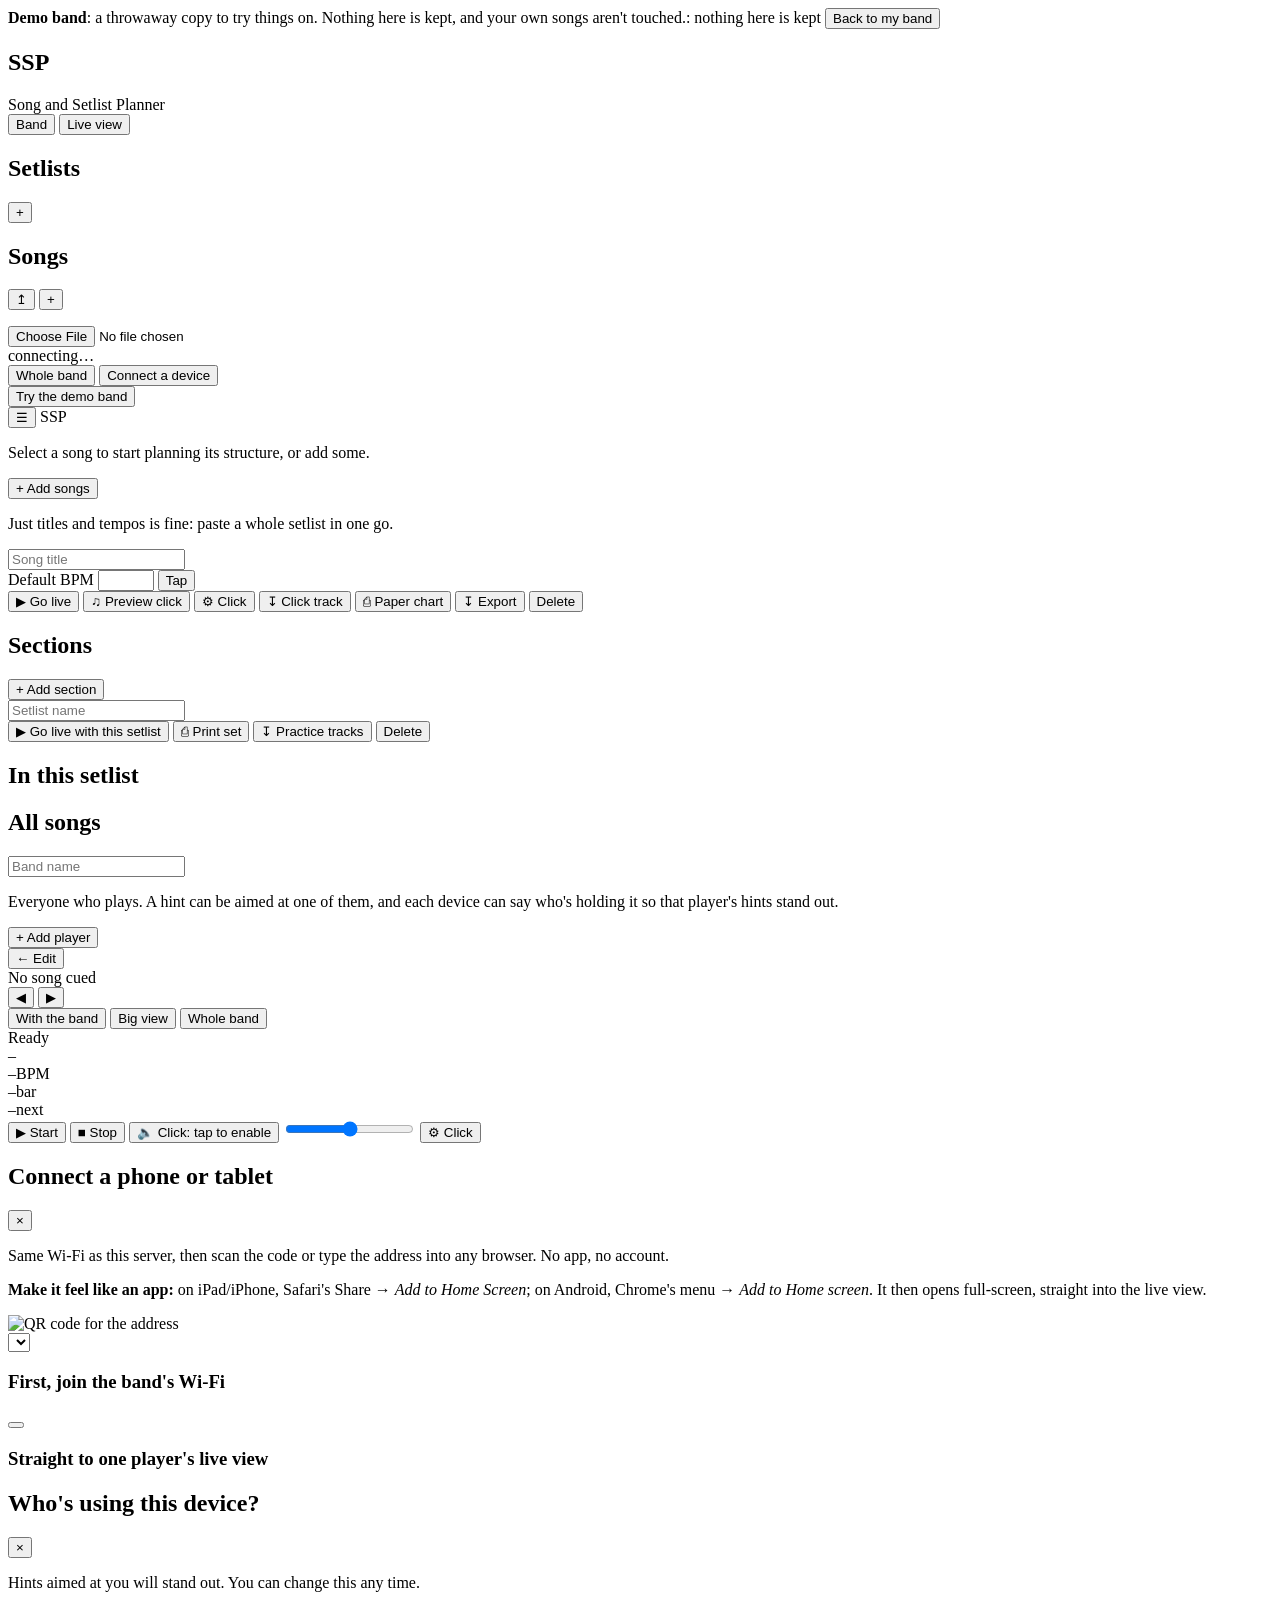
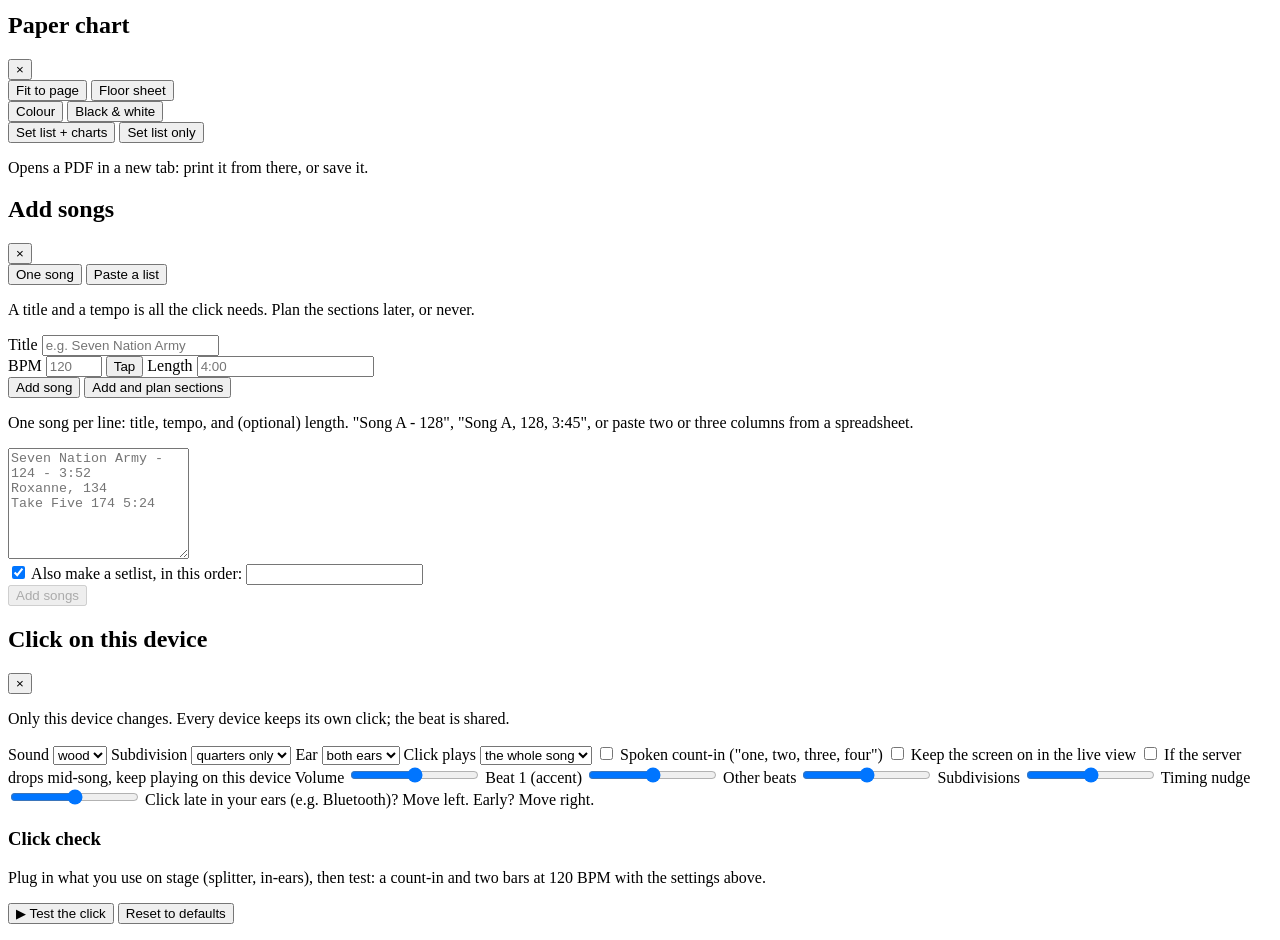
==== web/static/index.html @ 50152bec "0.13.0: paper charts as PDFs, after Song Notation Tool server/paper.py builds real PDFs with the sta" ====
<!DOCTYPE html>
<html lang="en">
<head>
  <meta charset="UTF-8" />
  <meta name="viewport" content="width=device-width, initial-scale=1, viewport-fit=cover" />
  <meta name="theme-color" content="#16181d" />
  <meta name="apple-mobile-web-app-capable" content="yes" />
  <meta name="apple-mobile-web-app-status-bar-style" content="black-translucent" />
  <title>SSP - Song and Setlist Planner</title>
  <meta name="apple-mobile-web-app-title" content="SSP" />
  <link rel="icon" href="/icon.svg" type="image/svg+xml" />
  <link rel="apple-touch-icon" href="/apple-touch-icon.png" />
  <link rel="manifest" href="/manifest.webmanifest" />
  <link rel="stylesheet" href="/style.css" />
</head>
<body>
  <div id="demo-banner" class="demo-banner hidden">
    <span><strong>Demo band</strong><span class="demo-long">: a throwaway copy to try things on. Nothing here is kept, and your own songs aren't touched.</span><span class="demo-short">: nothing here is kept</span></span>
    <button class="btn-small" id="demo-off-btn">Back to my band</button>
  </div>
  <div id="app" class="app">

    <aside class="sidebar" id="sidebar">
      <div class="sidebar-header">
        <h1>SSP</h1>
        <span class="tagline">Song and Setlist Planner</span>
      </div>

      <nav class="sidebar-nav">
        <button class="nav-btn" id="nav-band" title="Band members and roles">Band</button>
        <button class="nav-btn nav-live" id="nav-live" title="Open the live, on-stage view">Live view</button>
      </nav>

      <section class="sidebar-section">
        <div class="sidebar-section-head">
          <h2>Setlists</h2>
          <button class="btn-icon" id="new-setlist-btn" title="New setlist">+</button>
        </div>
        <ul id="setlist-list" class="item-list"></ul>
      </section>

      <section class="sidebar-section sidebar-songs">
        <div class="sidebar-section-head">
          <h2>Songs</h2>
          <span>
            <button class="btn-icon" id="import-song-btn" title="Import a song file (.ssp.json)">&#8613;</button>
            <button class="btn-icon" id="new-song-btn" title="New song">+</button>
          </span>
        </div>
        <ul id="song-list" class="item-list"></ul>
        <input type="file" id="import-file" accept=".json,application/json,.pdf,application/pdf" class="hidden" />
      </section>

      <footer class="sidebar-footer">
        <div class="footer-row">
          <span id="connection-status" class="status-dot status-bad" title="Not connected"></span>
          <span id="connection-label">connecting…</span>
          <span id="presence-label" class="presence-label"></span>
        </div>
        <div class="footer-row">
          <button class="chip" id="who-btn" title="Who's using this device?">Whole band</button>
          <button class="btn-small" id="connect-btn" title="Show the address and QR code for phones and tablets">Connect a device</button>
        </div>
        <div class="footer-row">
          <button class="btn-link" id="demo-on-btn" title="Switch every device to a throwaway demo band to try things out">Try the demo band</button>
          <span class="version-label" id="version-label"></span>
        </div>
      </footer>
    </aside>
    <div class="scrim" id="scrim"></div>

    <main class="main" id="main">
      <div class="mobile-bar">
        <button class="btn-icon menu-btn" id="menu-btn" title="Songs and setlists">&#9776;</button>
        <span class="mobile-title">SSP</span>
      </div>

      <div id="empty-state" class="empty-state">
        <p>Select a song to start planning its structure, or add some.</p>
        <button class="btn btn-go" id="empty-quick-btn">+ Add songs</button>
        <p class="modal-note">Just titles and tempos is fine: paste a whole setlist in one go.</p>
      </div>

      <div id="song-view" class="song-view hidden">
        <header class="song-header">
          <input id="song-title" class="song-title-input" type="text" placeholder="Song title" data-focus-key="song:title" />
          <div class="song-meta">
            <label>
              Default BPM
              <input id="song-bpm" type="number" min="20" max="400" data-focus-key="song:bpm" />
            </label>
            <button class="btn tap-btn" id="song-tap" title="Tap along to set the tempo">Tap</button>
          </div>
        </header>
        <div class="toolbar">
          <button class="btn btn-go" id="song-live-btn" title="Put this song on every live screen">&#9654; Go live</button>
          <button class="btn" id="song-preview-btn" title="Hear the song's click on this device">&#9835; Preview click</button>
          <span class="tool-group">
            <button class="btn" id="song-click-settings" title="This device's click: sound, subdivisions, spoken count-in, ear, test">&#9881; Click</button>
            <button class="btn" id="song-wav-btn" title="Download a practice click track (.wav) with this device's click settings">&#8615; Click track</button>
          </span>
          <button class="btn" id="song-print-btn" title="A PDF to print: whole band, or one player's part">&#9113; Paper chart</button>
          <button class="btn" id="song-export-btn" title="Download this song as one portable file, with its voice memos">&#8615; Export</button>
          <button id="delete-song-btn" class="btn-danger">Delete</button>
        </div>

        <div id="song-shape" class="song-shape" title="Whole-song overview"></div>
        <p id="song-summary" class="song-summary"></p>

        <div class="sections-head">
          <h2>Sections</h2>
          <button id="add-section-btn" class="btn">+ Add section</button>
        </div>

        <div id="sections-list" class="sections-list"></div>
      </div>

      <div id="setlist-view" class="setlist-view hidden">
        <header class="song-header">
          <input id="setlist-name" class="song-title-input" type="text" placeholder="Setlist name" data-focus-key="setlist:name" />
        </header>
        <div class="toolbar">
          <button class="btn btn-go" id="setlist-live-btn" title="Put this setlist on every live screen">&#9654; Go live with this setlist</button>
          <button class="btn" id="setlist-print-btn" title="A PDF to print: the running order, then every song's chart">&#9113; Print set</button>
          <button class="btn" id="setlist-zip-btn" title="One click track per song, in a .zip, with this device's click settings: practise anywhere, no server needed">&#8615; Practice tracks</button>
          <button id="delete-setlist-btn" class="btn-danger">Delete</button>
        </div>
        <p id="setlist-summary" class="song-summary"></p>
        <div class="setlist-builder">
          <div class="setlist-column">
            <h2>In this setlist</h2>
            <ol id="setlist-songs" class="setlist-songs"></ol>
          </div>
          <div class="setlist-column">
            <h2>All songs</h2>
            <ul id="setlist-available" class="setlist-available"></ul>
          </div>
        </div>
      </div>

      <div id="band-view" class="band-view hidden">
        <header class="song-header">
          <input id="band-name" class="song-title-input" type="text" placeholder="Band name" data-focus-key="band:name" />
        </header>
        <p class="song-summary">Everyone who plays. A hint can be aimed at one of them, and each device can say who's holding it so that player's hints stand out.</p>
        <ul id="player-list" class="player-list"></ul>
        <button class="btn" id="add-player-btn">+ Add player</button>
      </div>
    </main>

    <!-- Live / on-stage view -->
    <section id="live-view" class="live hidden">
      <header class="live-top">
        <button class="btn-small" id="live-exit" title="Back to editing">&larr; Edit</button>
        <div class="live-title">
          <span id="live-song-title">No song cued</span>
          <span id="live-song-meta" class="live-meta"></span>
        </div>
        <div class="live-setlist-nav" id="live-setlist-nav">
          <button class="btn-small" id="live-prev" title="Previous song">&#9664;</button>
          <span id="live-setlist-pos"></span>
          <button class="btn-small" id="live-next" title="Next song">&#9654;</button>
        </div>
        <span class="live-presence" id="live-presence"></span>
        <button class="chip" id="live-solo">With the band</button>
        <button class="chip" id="live-big" title="Drummer view: huge tempo, bar count and what's next">Big view</button>
        <button class="chip" id="live-who" title="Who's using this device?">Whole band</button>
      </header>

      <div class="live-solo-note hidden" id="live-solo-note"></div>
      <div class="live-shape" id="live-shape"></div>

      <div class="live-now" id="live-now">
        <div class="now-main">
          <div class="now-kicker" id="now-kicker">Ready</div>
          <div class="now-label" id="now-label">&ndash;</div>
          <div class="now-sub" id="now-sub"></div>
        </div>
        <div class="now-beats" id="now-beats">
          <span class="beat"></span><span class="beat"></span><span class="beat"></span><span class="beat"></span>
        </div>
        <div class="now-next" id="now-next"></div>
        <div class="now-stats" id="now-stats">
          <div class="stat"><span class="stat-v" id="st-bpm">&ndash;</span><span class="stat-k">BPM</span></div>
          <div class="stat"><span class="stat-v" id="st-bar">&ndash;</span><span class="stat-k" id="st-bar-k">bar</span></div>
          <div class="stat stat-next"><span class="stat-v" id="st-next">&ndash;</span><span class="stat-k" id="st-next-k">next</span></div>
        </div>
      </div>

      <div class="live-hints" id="live-hints"></div>
      <div class="live-chart" id="live-chart"></div>

      <footer class="live-controls">
        <button class="big-go" id="live-start">&#9654; Start</button>
        <button class="big-stop hidden" id="live-stop">&#9632; Stop</button>
        <span class="live-driver" id="live-driver"></span>
        <span class="click-controls">
          <button class="chip" id="click-toggle" title="Metronome click on this device">&#128264; Click: tap to enable</button>
          <input type="range" id="live-volume" min="0" max="1" step="0.05" title="Click volume" />
          <button class="chip" id="live-click-settings" title="Click sound, subdivisions, spoken count-in, left/right ear, test">&#9881; Click</button>
        </span>
      </footer>
    </section>
  </div>

  <!-- Connect a device -->
  <div class="modal hidden" id="connect-modal">
    <div class="modal-card">
      <div class="modal-head">
        <h2>Connect a phone or tablet</h2>
        <button class="btn-icon" data-close>&times;</button>
      </div>
      <p class="modal-note">Same Wi-Fi as this server, then scan the code or type the address into any browser. No app, no account.</p>
      <p class="modal-note"><strong>Make it feel like an app:</strong> on iPad/iPhone, Safari's Share &rarr; <em>Add to Home Screen</em>; on Android, Chrome's menu &rarr; <em>Add to Home screen</em>. It then opens full-screen, straight into the live view.</p>
      <div class="connect-body">
        <img id="connect-qr" class="qr" alt="QR code for the address" />
        <div>
          <select id="connect-address"></select>
          <p class="connect-url" id="connect-url"></p>
          <div id="connect-wifi" class="hidden">
            <h3>First, join the band's Wi-Fi</h3>
            <button class="chip" id="connect-wifi-btn"></button>
          </div>
          <h3>Straight to one player's live view</h3>
          <div id="connect-players" class="connect-players"></div>
        </div>
      </div>
    </div>
  </div>

  <!-- Who's on this device -->
  <div class="modal hidden" id="who-modal">
    <div class="modal-card">
      <div class="modal-head">
        <h2>Who's using this device?</h2>
        <button class="btn-icon" data-close>&times;</button>
      </div>
      <p class="modal-note">Hints aimed at you will stand out. You can change this any time.</p>
      <div id="who-options" class="who-options"></div>
    </div>
  </div>

  <!-- Print / export choice -->
  <div class="modal hidden" id="print-modal">
    <div class="modal-card">
      <div class="modal-head">
        <h2 id="print-title">Paper chart</h2>
        <button class="btn-icon" data-close>&times;</button>
      </div>
      <div class="print-settings">
        <div class="seg" data-opt="size" role="group" aria-label="Size">
          <button type="button" data-v="fit" title="Type grows until the page is full">Fit to page</button>
          <button type="button" data-v="floor" title="The biggest type that fits on one sheet, to read from the floor">Floor sheet</button>
        </div>
        <div class="seg" data-opt="ink" role="group" aria-label="Colour">
          <button type="button" data-v="color">Colour</button>
          <button type="button" data-v="bw" title="Grey section bands: less toner, photocopies well">Black &amp; white</button>
        </div>
        <div class="seg" data-opt="parts" id="print-parts" role="group" aria-label="What to print">
          <button type="button" data-v="all">Set list + charts</button>
          <button type="button" data-v="list" title="Just the running order, in big type">Set list only</button>
        </div>
      </div>
      <p class="modal-note" id="print-note">Opens a PDF in a new tab: print it from there, or save it.</p>
      <div id="print-options" class="who-options"></div>
    </div>
  </div>

  <!-- Quick add: a song in seconds, or a whole pasted list -->
  <div class="modal hidden" id="quick-modal">
    <div class="modal-card quick-card">
      <div class="modal-head">
        <h2>Add songs</h2>
        <button class="btn-icon" data-close>&times;</button>
      </div>
      <div class="tabs">
        <button class="tab active" data-tab="quick-one">One song</button>
        <button class="tab" data-tab="quick-list">Paste a list</button>
      </div>
      <form id="quick-one" class="quick-pane">
        <p class="modal-note">A title and a tempo is all the click needs. Plan the sections later, or never.</p>
        <label>Title <input id="q-title" type="text" maxlength="120" placeholder="e.g. Seven Nation Army" autocomplete="off" /></label>
        <div class="quick-row">
          <label>BPM <input id="q-bpm" type="number" min="20" max="400" placeholder="120" /></label>
          <button type="button" class="btn tap-btn" id="q-tap" title="Tap along to the song">Tap</button>
          <label>Length <input id="q-length" type="text" placeholder="4:00" inputmode="numeric" pattern="\d{1,2}:[0-5]\d" title="minutes:seconds (optional, 4:00 if empty)" /></label>
        </div>
        <div class="ck-actions">
          <button class="btn btn-go" type="submit" id="q-add">Add song</button>
          <button class="btn" type="button" id="q-add-plan">Add and plan sections</button>
        </div>
        <p class="modal-note" id="q-added"></p>
      </form>
      <div id="quick-list" class="quick-pane hidden">
        <p class="modal-note">One song per line: title, tempo, and (optional) length. "Song A - 128", "Song A, 128, 3:45", or paste two or three columns from a spreadsheet.</p>
        <textarea id="q-paste" rows="7" placeholder="Seven Nation Army - 124 - 3:52&#10;Roxanne, 134&#10;Take Five 174 5:24"></textarea>
        <table class="quick-preview" id="q-preview"></table>
        <label class="ck-check"><input type="checkbox" id="q-make-setlist" checked /> Also make a setlist, in this order:
          <input id="q-setlist-name" type="text" maxlength="120" /></label>
        <div class="ck-actions">
          <button class="btn btn-go" id="q-list-add" disabled>Add songs</button>
        </div>
      </div>
    </div>
  </div>

  <!-- Click settings + click check (per device) -->
  <div class="modal hidden" id="click-modal">
    <div class="modal-card click-card">
      <div class="modal-head">
        <h2>Click on this device</h2>
        <button class="btn-icon" data-close>&times;</button>
      </div>
      <p class="modal-note">Only this device changes. Every device keeps its own click; the beat is shared.</p>
      <div class="click-grid">
        <label>Sound
          <select id="ck-sound"><option value="wood">wood</option><option value="beep">beep</option><option value="tick">tick</option></select>
        </label>
        <label>Subdivision
          <select id="ck-subdivision">
            <option value="none">quarters only</option>
            <option value="8">8ths</option>
            <option value="16">16ths</option>
            <option value="triplet">triplets</option>
          </select>
        </label>
        <label>Ear
          <select id="ck-channel">
            <option value="both">both ears</option>
            <option value="left">left only</option>
            <option value="right">right only</option>
          </select>
        </label>
        <label>Click plays
          <select id="ck-mode">
            <option value="always">the whole song</option>
            <option value="countin">count-ins only</option>
          </select>
        </label>
        <label class="ck-wide ck-check"><input type="checkbox" id="ck-voice" /> Spoken count-in ("one, two, three, four")</label>
        <label class="ck-wide ck-check"><input type="checkbox" id="ck-awake" /> Keep the screen on in the live view</label>
        <label class="ck-wide ck-check"><input type="checkbox" id="ck-keep" /> If the server drops mid-song, keep playing on this device</label>
        <label>Volume <input type="range" id="ck-volume" min="0" max="1" step="0.05" /></label>
        <label>Beat 1 (accent) <input type="range" id="ck-accent" min="0" max="1" step="0.05" /></label>
        <label>Other beats <input type="range" id="ck-beat" min="0" max="1" step="0.05" /></label>
        <label>Subdivisions <input type="range" id="ck-sub" min="0" max="1" step="0.05" /></label>
        <label class="ck-wide">Timing nudge <span id="ck-latency-val" class="ck-val"></span>
          <input type="range" id="ck-latency" min="-150" max="150" step="5" />
          <span class="ck-hint">Click late in your ears (e.g. Bluetooth)? Move left. Early? Move right.</span>
        </label>
      </div>
      <div class="click-check">
        <h3>Click check</h3>
        <p class="modal-note">Plug in what you use on stage (splitter, in-ears), then test: a count-in and two bars at <span id="ck-test-bpm">120</span> BPM with the settings above.</p>
        <div class="ck-actions">
          <button class="btn btn-go" id="ck-test">&#9654; Test the click</button>
          <button class="btn" id="ck-reset">Reset to defaults</button>
        </div>
        <dl class="ck-diag" id="ck-diag"></dl>
      </div>
    </div>
  </div>

  <div id="toasts" class="toasts"></div>

  <template id="section-card-template">
    <div class="section-card" data-section-id="">
      <div class="section-card-head">
        <span class="section-start"></span>
        <input class="section-label" type="text" placeholder="Section label" />
        <div class="section-card-controls">
          <button class="btn-icon preview-section" title="Hear this section's count-in and first bars">&#9835;</button>
          <button class="btn-icon move-up" title="Move up">&uarr;</button>
          <button class="btn-icon move-down" title="Move down">&darr;</button>
          <button class="btn-icon duplicate-section" title="Duplicate section">&#10697;</button>
          <button class="btn-icon danger remove-section" title="Remove section">&times;</button>
        </div>
      </div>
      <div class="section-card-fields">
        <label>Bars <input class="section-bars" type="number" min="1" max="999" /></label>
        <label>BPM override <input class="section-bpm" type="number" min="20" max="400" placeholder="(song default)" /></label>
        <label>Count-in bars <input class="count-in-bars" type="number" min="0" max="8" /></label>
        <label>Count-in style
          <select class="count-in-style">
            <option value="none">none</option>
            <option value="sticks">sticks</option>
            <option value="click">click</option>
            <option value="verbal">verbal</option>
          </select>
        </label>
      </div>
      <div class="section-bar-grid"></div>
      <div class="section-hints">
        <div class="section-hints-head">
          <h3>Hints</h3>
          <button class="btn-small add-hint" title="Add a note for the whole band or for one player">+ Add hint</button>
        </div>
        <ul class="hint-list"></ul>
      </div>
    </div>
  </template>

  <template id="hint-row-template">
    <li class="hint-row">
      <input class="hint-text" type="text" placeholder="e.g. Watch Ruby for the stop" />
      <select class="hint-visibility">
        <option value="all">For the whole band</option>
      </select>
      <button class="btn-icon hint-play hidden" title="Play the voice memo">&#9654;</button>
      <button class="btn-icon hint-record" title="Record or attach a short voice memo">&#127908;</button>
      <button class="btn-icon danger remove-hint" title="Remove hint">&times;</button>
      <input type="file" class="hint-file hidden" accept="audio/*" capture />
    </li>
  </template>

  <script src="/timing.js"></script>
  <script src="/quick.js"></script>
  <script src="/audio.js"></script>
  <script src="/sync.js"></script>
  <script src="/app.js"></script>
  <script src="/live.js"></script>
</body>
</html>
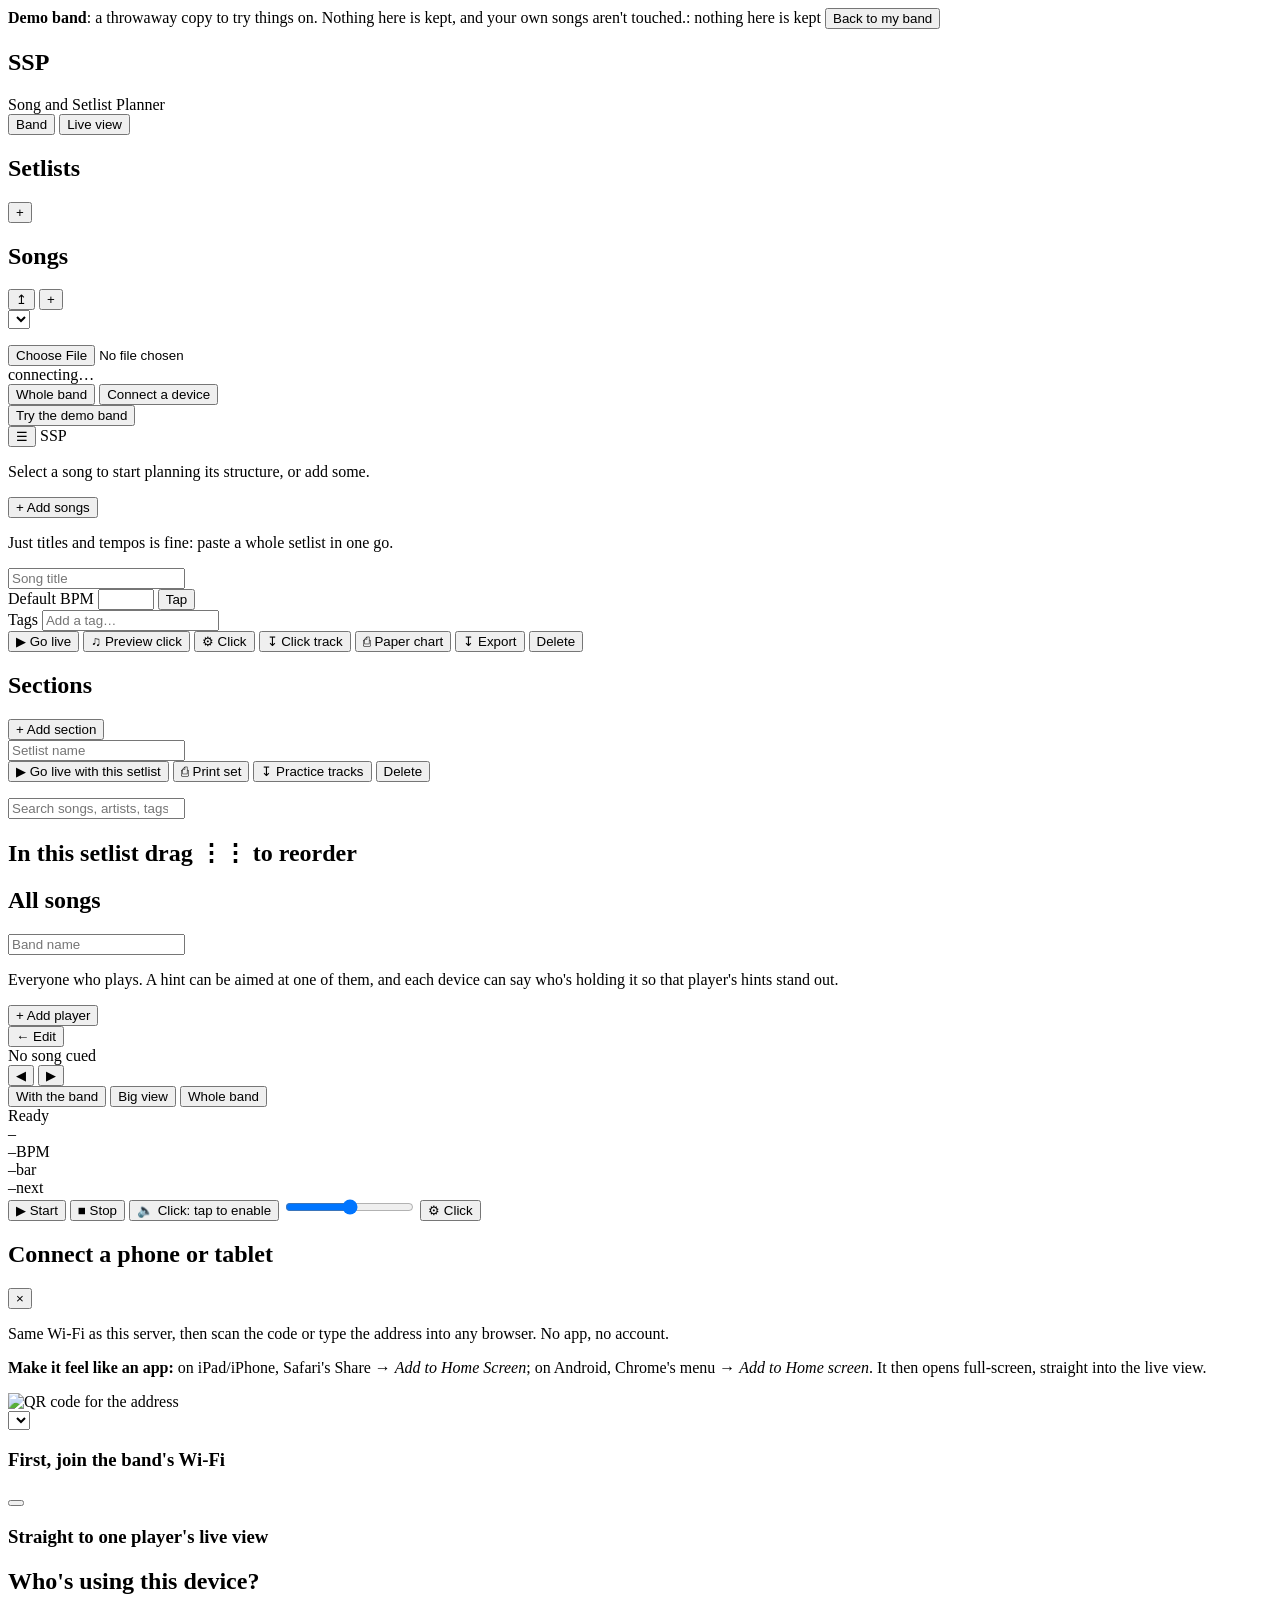
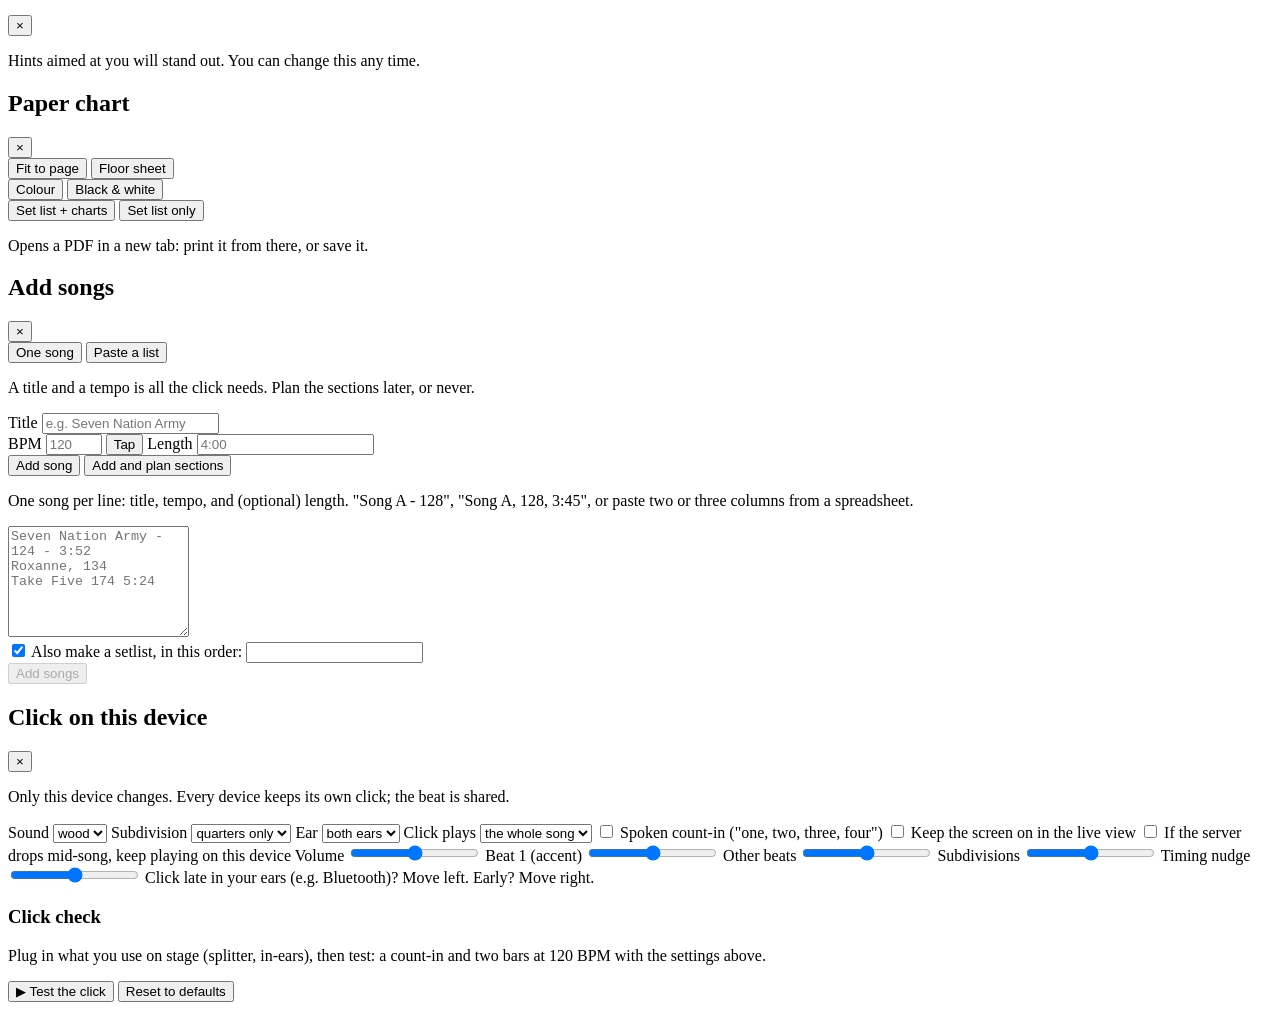
==== commit 125f378b: "0.15.0: drag setlists into order, a song list that follows them, tags - Setlist page: drag songs by " ====
--- a/web/static/index.html
+++ b/web/static/index.html
@@ -47,6 +47,10 @@
             <button class="btn-icon" id="new-song-btn" title="New song">+</button>
           </span>
         </div>
+        <div class="song-list-tools">
+          <select id="song-order" title="Order of the song list: A to Z, or the running order of a setlist"></select>
+          <div id="tag-filter" class="tag-filter" title="Show only songs with these tags"></div>
+        </div>
         <ul id="song-list" class="item-list"></ul>
         <input type="file" id="import-file" accept=".json,application/json,.pdf,application/pdf" class="hidden" />
       </section>
@@ -90,6 +94,12 @@
               <input id="song-bpm" type="number" min="20" max="400" data-focus-key="song:bpm" />
             </label>
             <button class="btn tap-btn" id="song-tap" title="Tap along to set the tempo">Tap</button>
+          </div>
+          <div class="song-tags" id="song-tags">
+            <span class="song-tags-label">Tags</span>
+            <span id="song-tag-chips" class="tag-chips"></span>
+            <input id="song-tag-input" type="text" list="tag-suggestions" maxlength="30" placeholder="Add a tag…" data-focus-key="song:tag" title="Own song, a cover's artist, acoustic, encore… Enter to add" />
+            <datalist id="tag-suggestions"></datalist>
           </div>
         </header>
         <div class="toolbar">
@@ -126,9 +136,13 @@
           <button id="delete-setlist-btn" class="btn-danger">Delete</button>
         </div>
         <p id="setlist-summary" class="song-summary"></p>
+        <div class="setlist-search-row">
+          <input id="setlist-search" type="search" placeholder="Search songs, artists, tags…" data-focus-key="setlist:search" />
+          <div id="setlist-tag-filter" class="tag-filter"></div>
+        </div>
         <div class="setlist-builder">
           <div class="setlist-column">
-            <h2>In this setlist</h2>
+            <h2>In this setlist <span class="dim-note" id="setlist-drag-note">drag &#8942;&#8942; to reorder</span></h2>
             <ol id="setlist-songs" class="setlist-songs"></ol>
           </div>
           <div class="setlist-column">
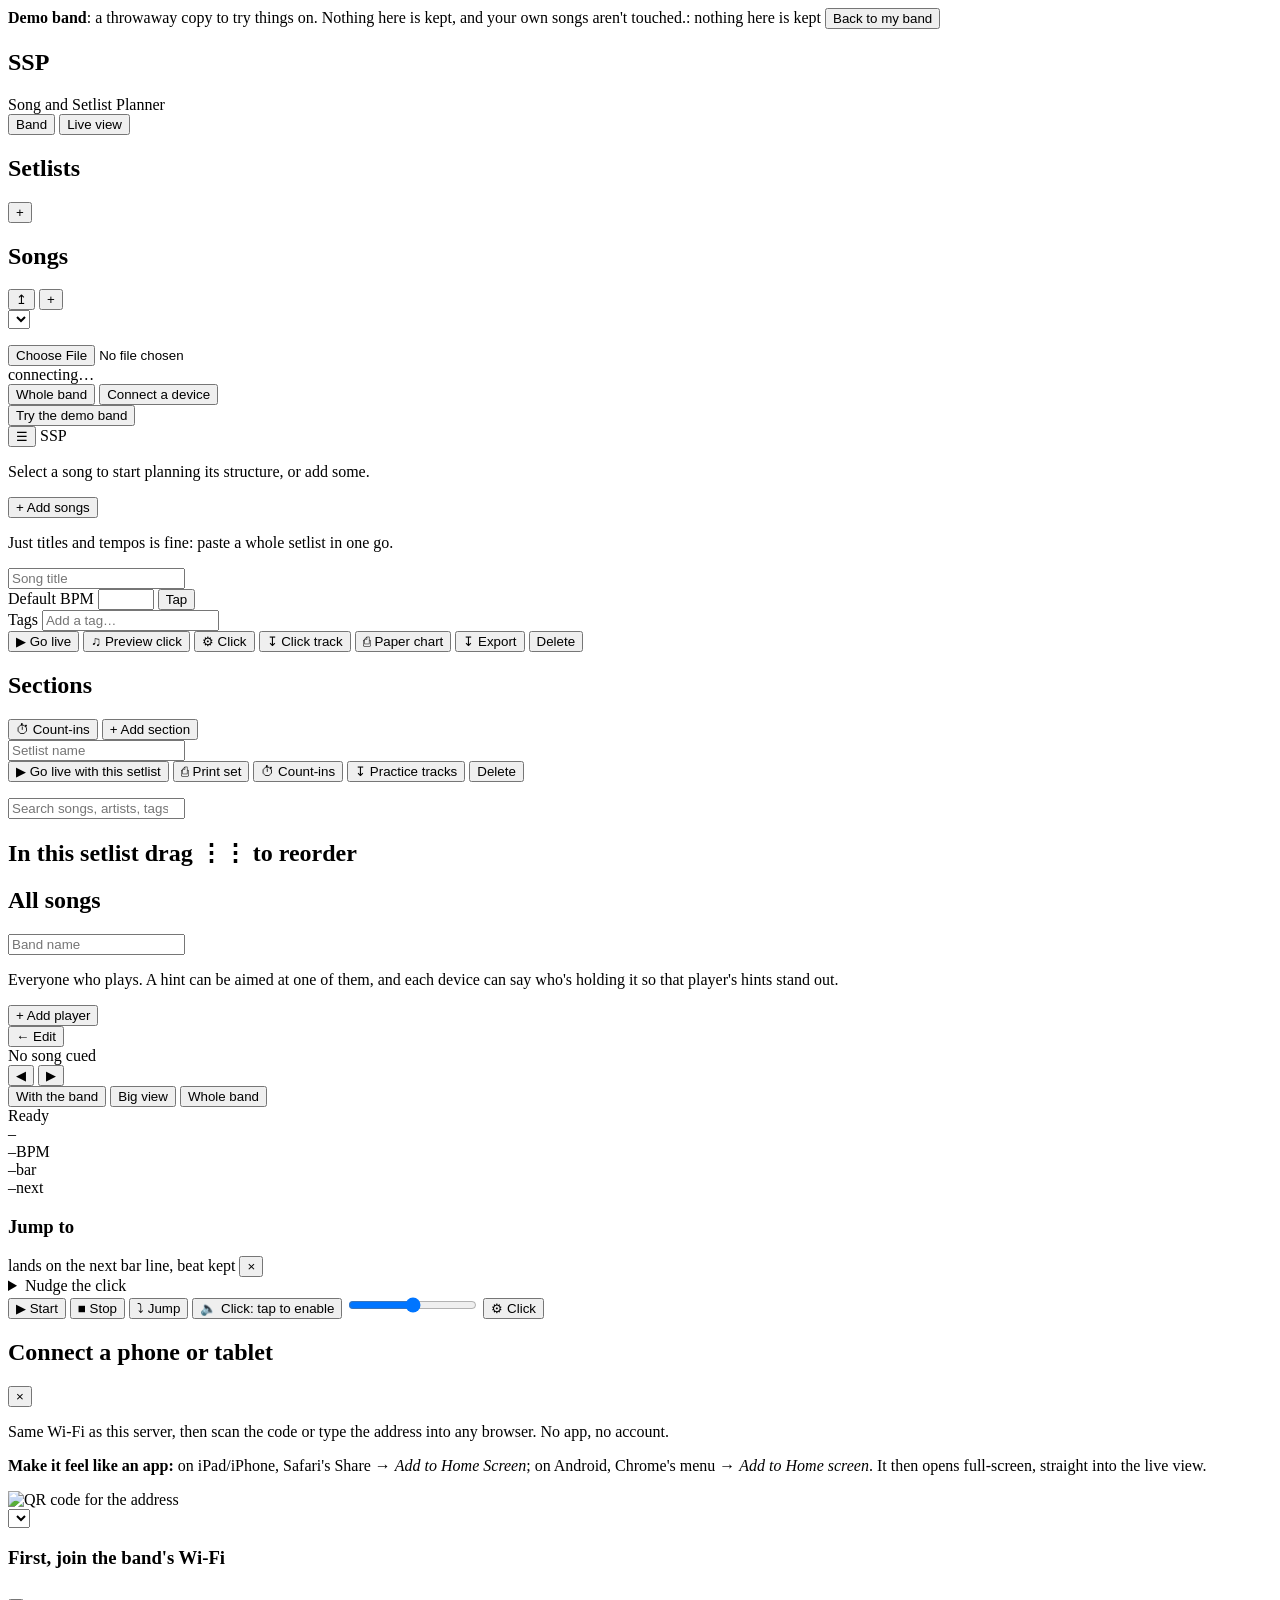
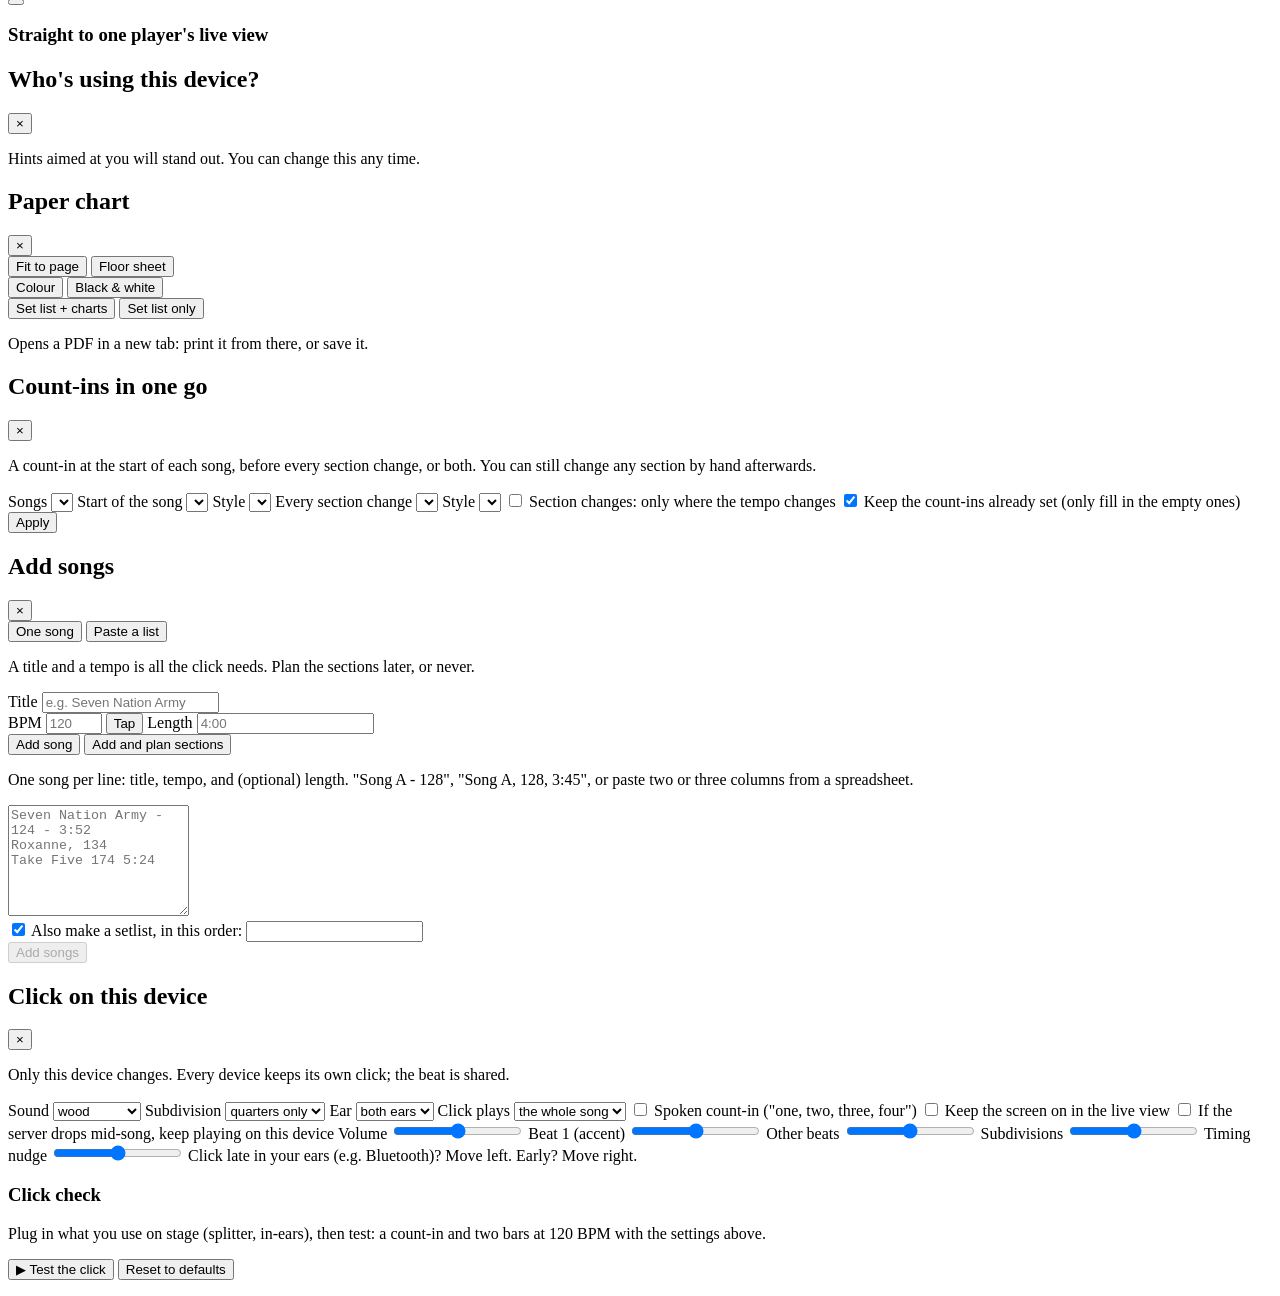
==== commit 37934f83: "0.16.0: count-ins in one go, jump to a section mid-song, more click sounds - Count-ins for the start" ====
--- a/web/static/index.html
+++ b/web/static/index.html
@@ -119,7 +119,10 @@
 
         <div class="sections-head">
           <h2>Sections</h2>
-          <button id="add-section-btn" class="btn">+ Add section</button>
+          <span class="tool-group">
+            <button id="song-countins-btn" class="btn" title="Count-ins at the start and/or at every section change, in one go (this song, a setlist, or every song)">&#9201; Count-ins</button>
+            <button id="add-section-btn" class="btn">+ Add section</button>
+          </span>
         </div>
 
         <div id="sections-list" class="sections-list"></div>
@@ -132,6 +135,7 @@
         <div class="toolbar">
           <button class="btn btn-go" id="setlist-live-btn" title="Put this setlist on every live screen">&#9654; Go live with this setlist</button>
           <button class="btn" id="setlist-print-btn" title="A PDF to print: the running order, then every song's chart">&#9113; Print set</button>
+          <button class="btn" id="setlist-countins-btn" title="Count-ins at the start and/or at every section change, for every song in this setlist">&#9201; Count-ins</button>
           <button class="btn" id="setlist-zip-btn" title="One click track per song, in a .zip, with this device's click settings: practise anywhere, no server needed">&#8615; Practice tracks</button>
           <button id="delete-setlist-btn" class="btn-danger">Delete</button>
         </div>
@@ -204,9 +208,31 @@
       <div class="live-hints" id="live-hints"></div>
       <div class="live-chart" id="live-chart"></div>
 
+      <div class="live-sheet hidden" id="live-jump" role="dialog" aria-label="Jump to a section">
+        <div class="sheet-head">
+          <h3>Jump to</h3>
+          <span class="dim-note">lands on the next bar line, beat kept</span>
+          <button class="btn-icon" id="live-jump-close" title="Close">&times;</button>
+        </div>
+        <div class="jump-list" id="live-jump-list"></div>
+        <details class="nudge" id="live-nudge">
+          <summary>Nudge the click</summary>
+          <p class="dim-note">Started the click late? Move it ahead (+) until it sits with the band. Every device moves with it. Keys: <kbd>[</kbd> <kbd>]</kbd> a beat, <kbd>,</kbd> <kbd>.</kbd> 20 ms.</p>
+          <div class="nudge-row">
+            <button class="btn-small" data-nudge="-bar">&minus;1 bar</button>
+            <button class="btn-small" data-nudge="-beat">&minus;1 beat</button>
+            <button class="btn-small" data-nudge="-20">&minus;20 ms</button>
+            <button class="btn-small" data-nudge="20">+20 ms</button>
+            <button class="btn-small" data-nudge="beat">+1 beat</button>
+            <button class="btn-small" data-nudge="bar">+1 bar</button>
+          </div>
+        </details>
+      </div>
+
       <footer class="live-controls">
         <button class="big-go" id="live-start">&#9654; Start</button>
         <button class="big-stop hidden" id="live-stop">&#9632; Stop</button>
+        <button class="chip hidden" id="live-jump-btn" title="Jump to another section (from the next bar line), or nudge the click">&#10549; Jump</button>
         <span class="live-driver" id="live-driver"></span>
         <span class="click-controls">
           <button class="chip" id="click-toggle" title="Metronome click on this device">&#128264; Click: tap to enable</button>
@@ -280,6 +306,40 @@
     </div>
   </div>
 
+  <!-- 0.16: count-ins in one go -->
+  <div class="modal hidden" id="countin-modal">
+    <div class="modal-card click-card">
+      <div class="modal-head">
+        <h2>Count-ins in one go</h2>
+        <button class="btn-icon" data-close>&times;</button>
+      </div>
+      <p class="modal-note">A count-in at the start of each song, before every section change, or both. You can still change any section by hand afterwards.</p>
+      <div class="click-grid">
+        <label class="ck-wide">Songs
+          <select id="ci-scope"></select>
+        </label>
+        <label>Start of the song
+          <select id="ci-start-bars" class="ci-bars"></select>
+        </label>
+        <label>Style
+          <select id="ci-start-style" class="ci-style"></select>
+        </label>
+        <label>Every section change
+          <select id="ci-chg-bars" class="ci-bars"></select>
+        </label>
+        <label>Style
+          <select id="ci-chg-style" class="ci-style"></select>
+        </label>
+        <label class="ck-check ck-wide"><input type="checkbox" id="ci-tempo" /> Section changes: only where the tempo changes</label>
+        <label class="ck-check ck-wide"><input type="checkbox" id="ci-keep" checked /> Keep the count-ins already set (only fill in the empty ones)</label>
+      </div>
+      <div class="ck-actions">
+        <button class="btn btn-go" id="ci-apply">Apply</button>
+      </div>
+      <p class="modal-note" id="ci-result" role="status"></p>
+    </div>
+  </div>
+
   <!-- Quick add: a song in seconds, or a whole pasted list -->
   <div class="modal hidden" id="quick-modal">
     <div class="modal-card quick-card">
@@ -328,7 +388,11 @@
       <p class="modal-note">Only this device changes. Every device keeps its own click; the beat is shared.</p>
       <div class="click-grid">
         <label>Sound
-          <select id="ck-sound"><option value="wood">wood</option><option value="beep">beep</option><option value="tick">tick</option></select>
+          <select id="ck-sound">
+            <option value="wood">wood</option><option value="beep">beep</option><option value="tick">tick</option>
+            <option value="bell">ride bell</option><option value="cowbell">cowbell</option>
+            <option value="snap">finger snap</option><option value="rim">side stick</option>
+          </select>
         </label>
         <label>Subdivision
           <select id="ck-subdivision">
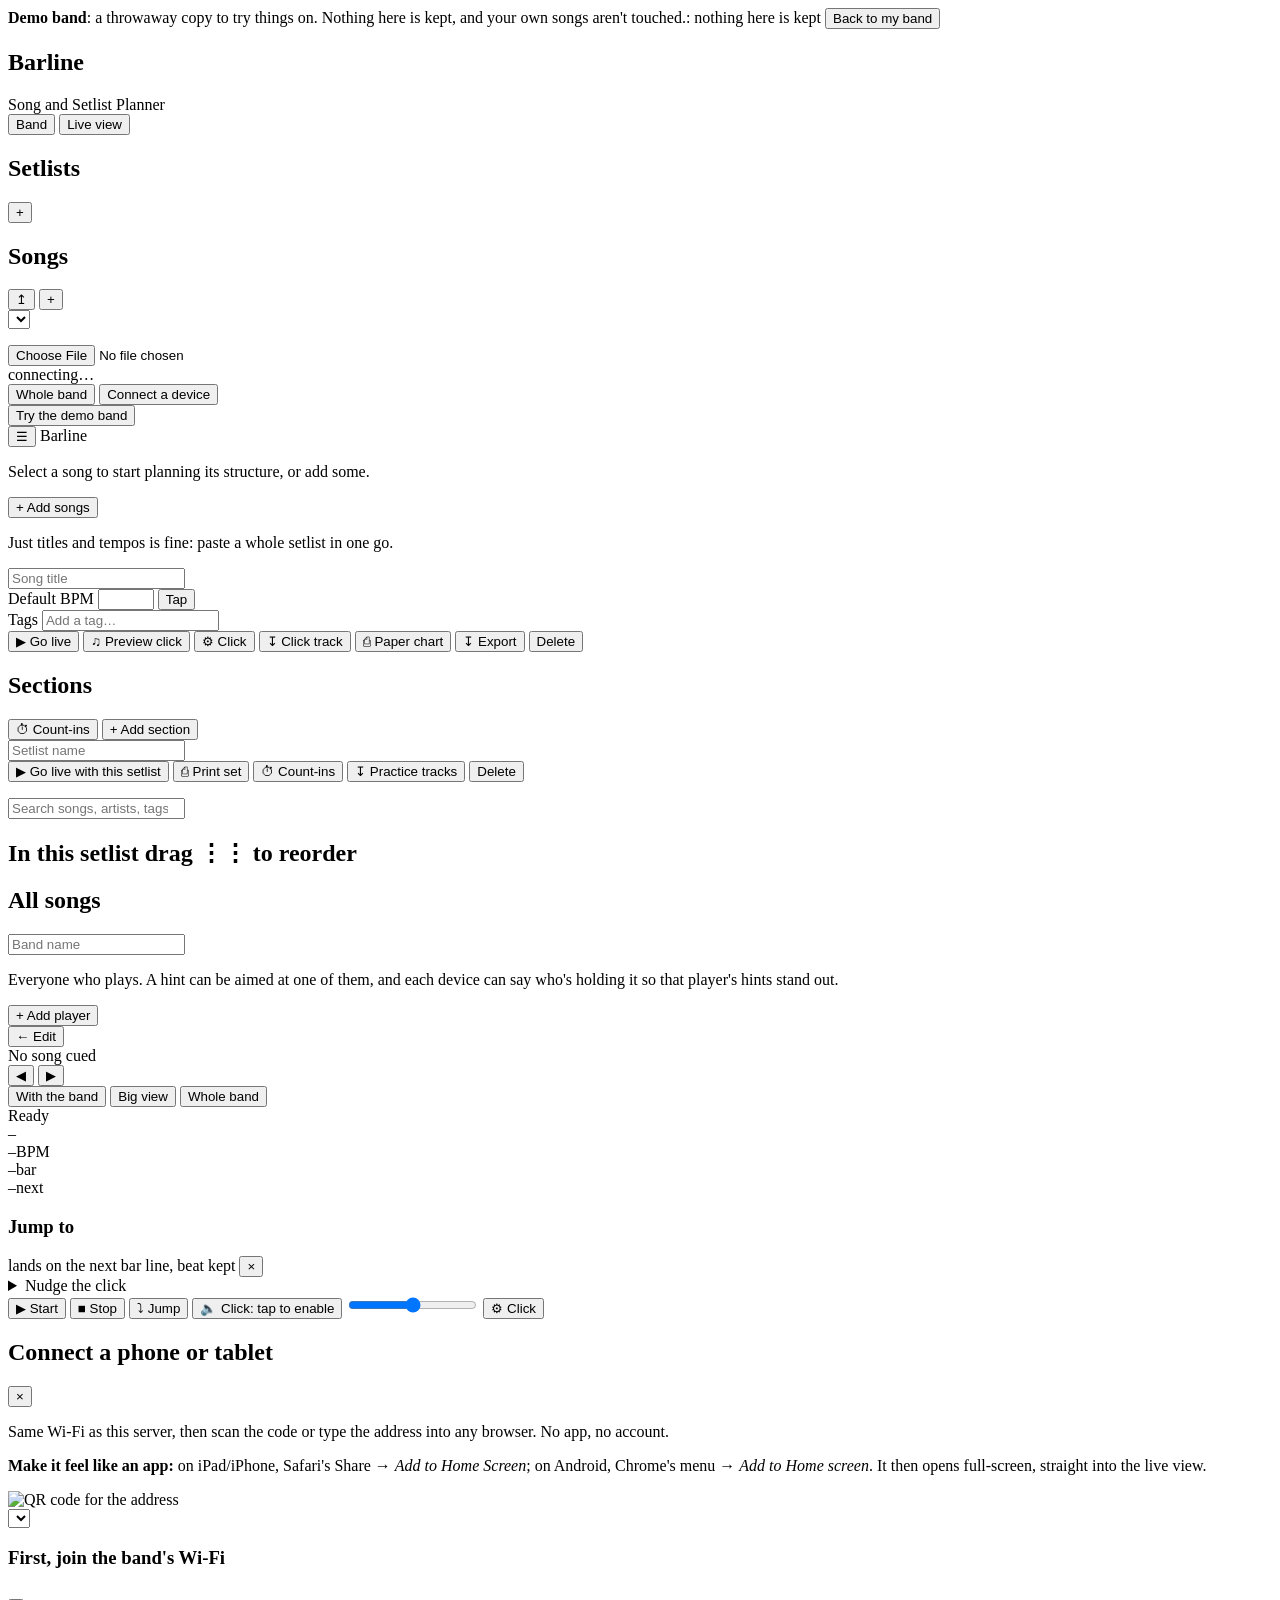
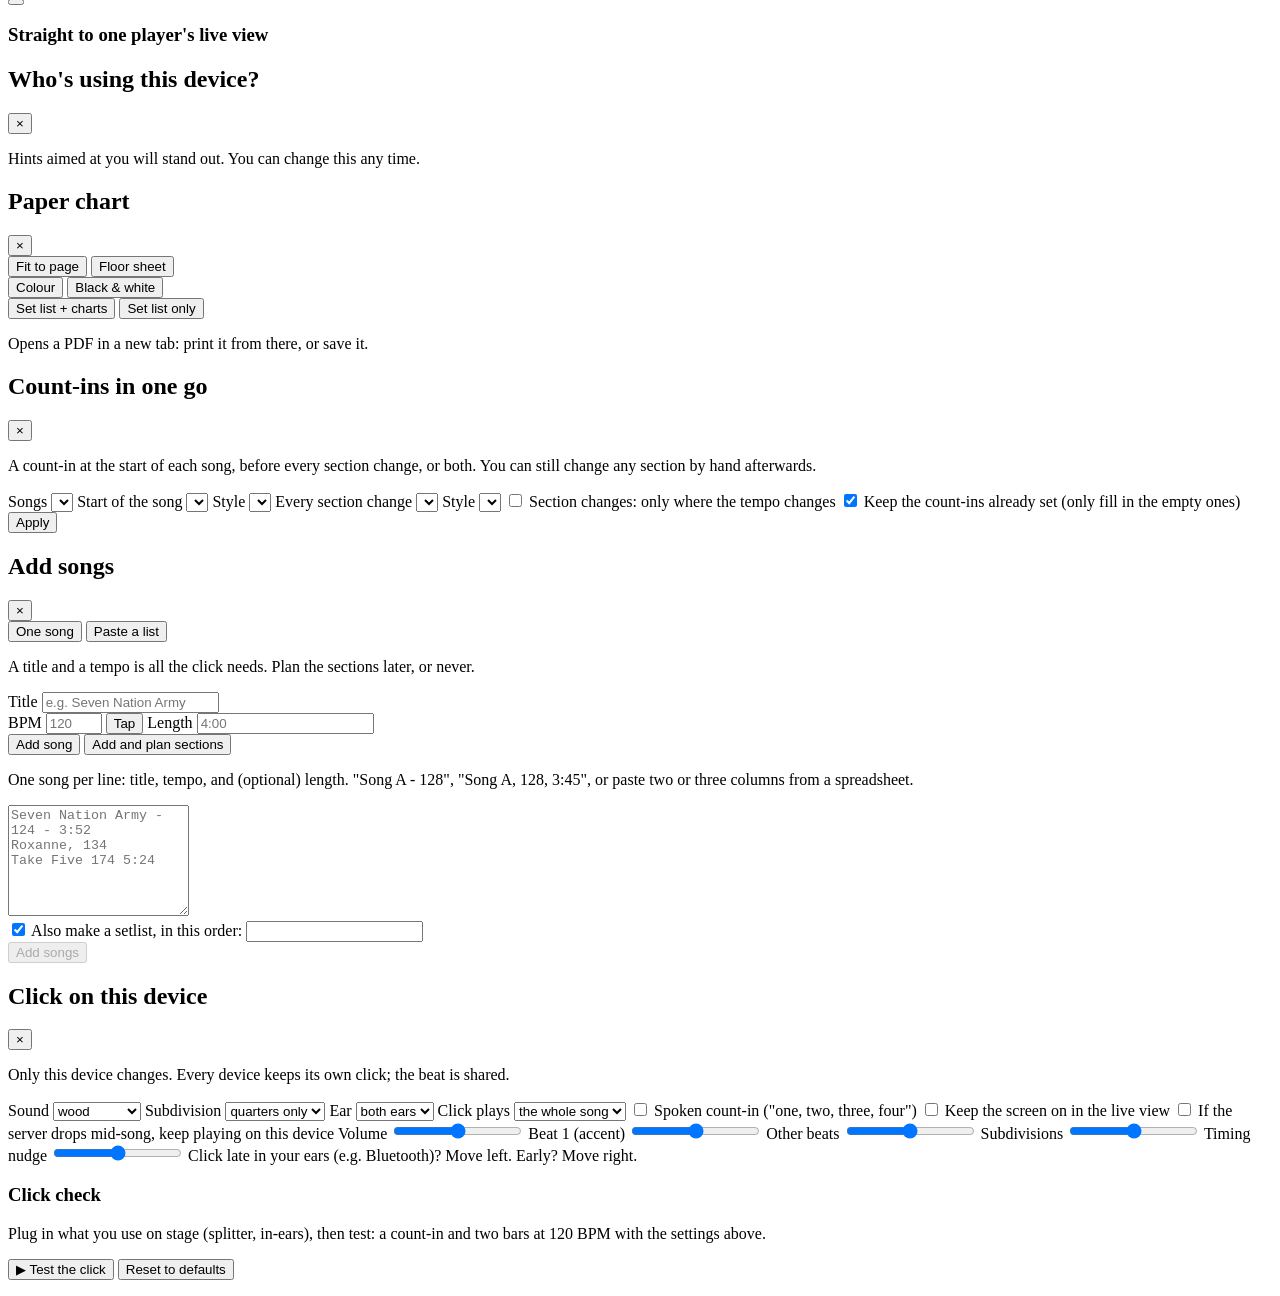
==== commit 86392939: "0.17.0: SSP is now Barline The app, downloads, control panel, web app, paper charts, README and wiki" ====
--- a/web/static/index.html
+++ b/web/static/index.html
@@ -6,8 +6,8 @@
   <meta name="theme-color" content="#16181d" />
   <meta name="apple-mobile-web-app-capable" content="yes" />
   <meta name="apple-mobile-web-app-status-bar-style" content="black-translucent" />
-  <title>SSP - Song and Setlist Planner</title>
-  <meta name="apple-mobile-web-app-title" content="SSP" />
+  <title>Barline - Song and Setlist Planner</title>
+  <meta name="apple-mobile-web-app-title" content="Barline" />
   <link rel="icon" href="/icon.svg" type="image/svg+xml" />
   <link rel="apple-touch-icon" href="/apple-touch-icon.png" />
   <link rel="manifest" href="/manifest.webmanifest" />
@@ -22,7 +22,7 @@
 
     <aside class="sidebar" id="sidebar">
       <div class="sidebar-header">
-        <h1>SSP</h1>
+        <h1>Barline</h1>
         <span class="tagline">Song and Setlist Planner</span>
       </div>
 
@@ -76,7 +76,7 @@
     <main class="main" id="main">
       <div class="mobile-bar">
         <button class="btn-icon menu-btn" id="menu-btn" title="Songs and setlists">&#9776;</button>
-        <span class="mobile-title">SSP</span>
+        <span class="mobile-title">Barline</span>
       </div>
 
       <div id="empty-state" class="empty-state">
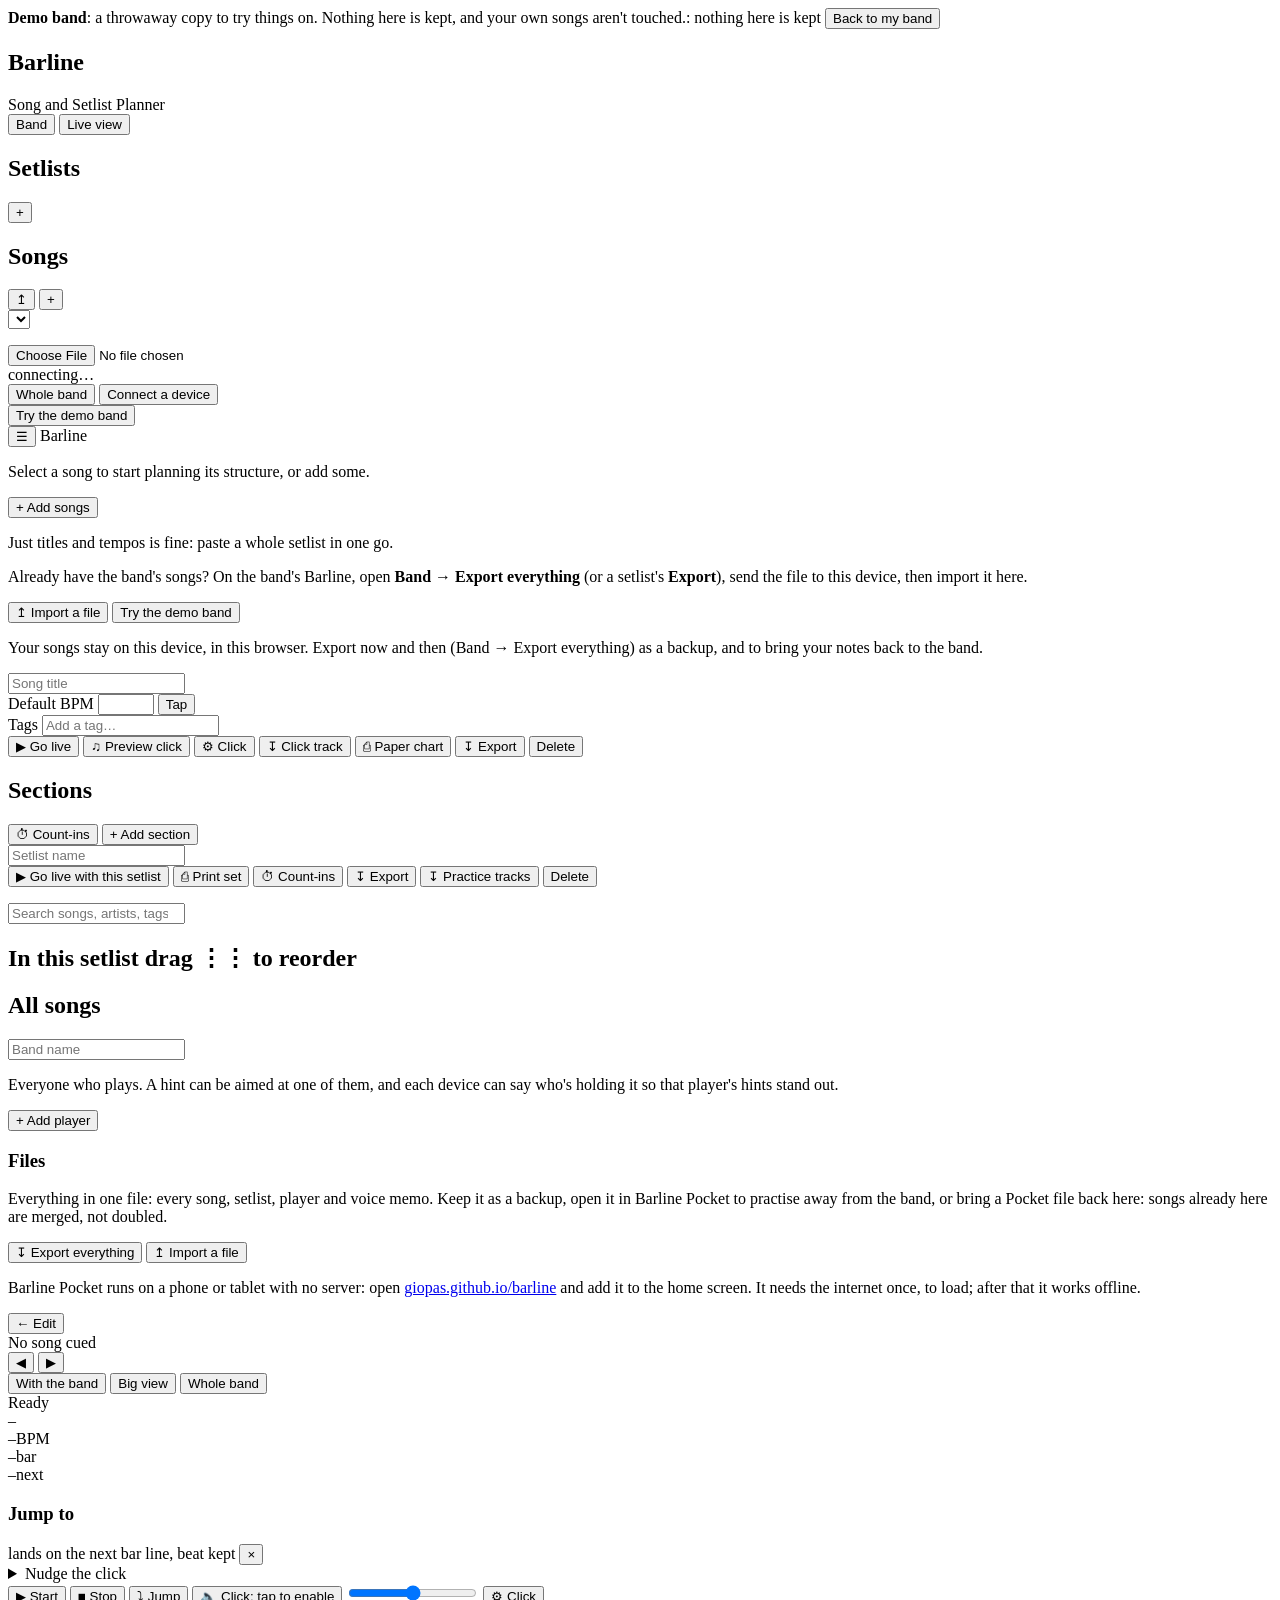
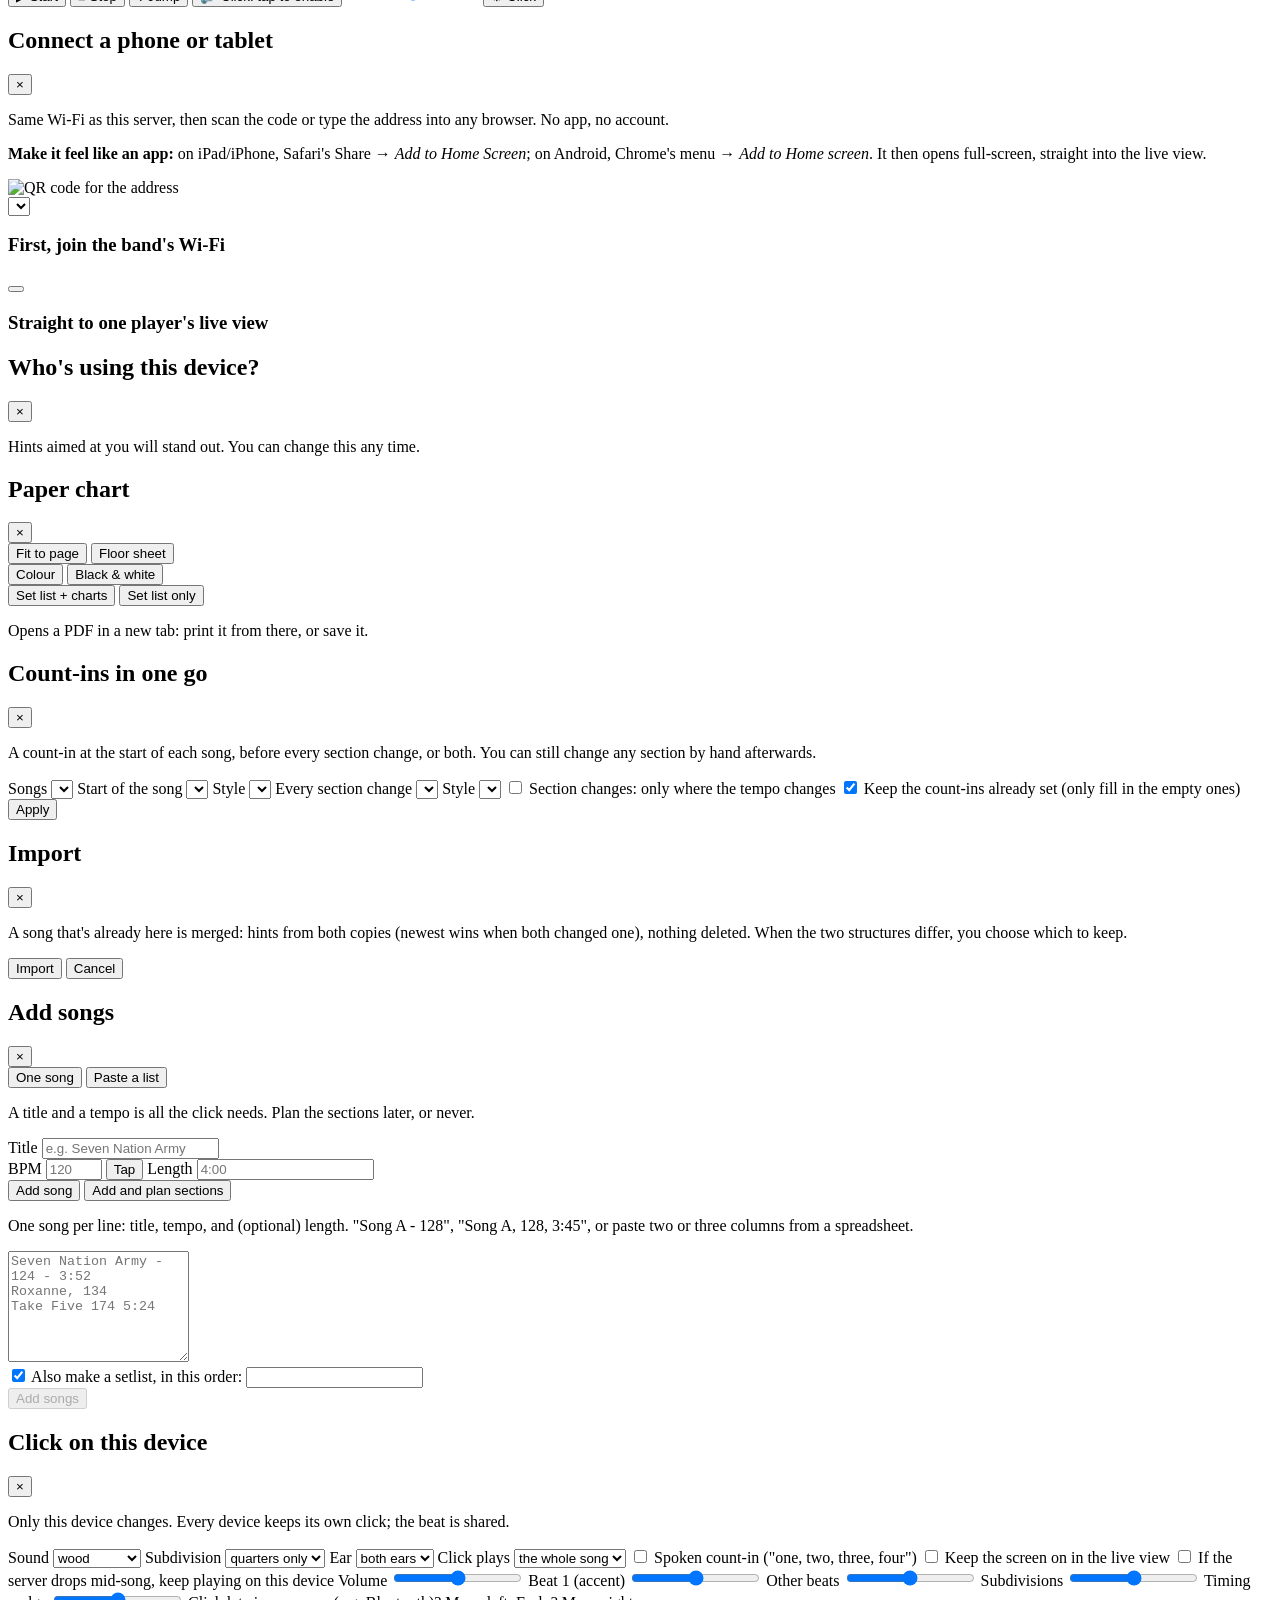
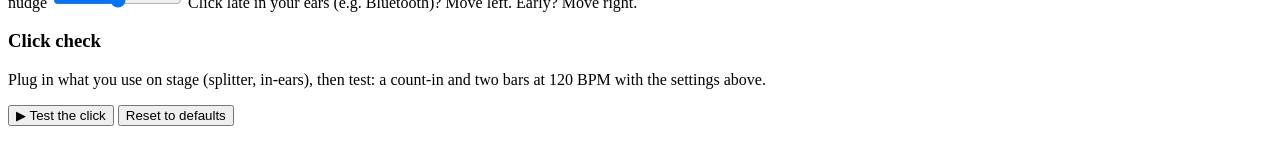
==== commit 48763dc7: "0.18.0: merge copies of a song, authors on hints, Barline Pocket Co-Authored-By: Claude <noreply@ant" ====
--- a/web/static/index.html
+++ b/web/static/index.html
@@ -43,7 +43,7 @@
         <div class="sidebar-section-head">
           <h2>Songs</h2>
           <span>
-            <button class="btn-icon" id="import-song-btn" title="Import a song file (.ssp.json)">&#8613;</button>
+            <button class="btn-icon" id="import-song-btn" title="Import a file (.ssp.json, or a song's PDF): new songs are added, songs already here are merged">&#8613;</button>
             <button class="btn-icon" id="new-song-btn" title="New song">+</button>
           </span>
         </div>
@@ -63,10 +63,10 @@
         </div>
         <div class="footer-row">
           <button class="chip" id="who-btn" title="Who's using this device?">Whole band</button>
-          <button class="btn-small" id="connect-btn" title="Show the address and QR code for phones and tablets">Connect a device</button>
+          <button class="btn-small" id="connect-btn" data-server-only title="Show the address and QR code for phones and tablets">Connect a device</button>
         </div>
         <div class="footer-row">
-          <button class="btn-link" id="demo-on-btn" title="Switch every device to a throwaway demo band to try things out">Try the demo band</button>
+          <button class="btn-link" id="demo-on-btn" data-server-only title="Switch every device to a throwaway demo band to try things out">Try the demo band</button>
           <span class="version-label" id="version-label"></span>
         </div>
       </footer>
@@ -83,6 +83,12 @@
         <p>Select a song to start planning its structure, or add some.</p>
         <button class="btn btn-go" id="empty-quick-btn">+ Add songs</button>
         <p class="modal-note">Just titles and tempos is fine: paste a whole setlist in one go.</p>
+        <div class="pocket-only pocket-start">
+          <p>Already have the band's songs? On the band's Barline, open <strong>Band &rarr; Export everything</strong> (or a setlist's <strong>Export</strong>), send the file to this device, then import it here.</p>
+          <button class="btn" id="pocket-import-btn">&#8613; Import a file</button>
+          <button class="btn" id="pocket-demo-btn">Try the demo band</button>
+          <p class="modal-note">Your songs stay on this device, in this browser. Export now and then (Band &rarr; Export everything) as a backup, and to bring your notes back to the band.</p>
+        </div>
       </div>
 
       <div id="song-view" class="song-view hidden">
@@ -107,9 +113,9 @@
           <button class="btn" id="song-preview-btn" title="Hear the song's click on this device">&#9835; Preview click</button>
           <span class="tool-group">
             <button class="btn" id="song-click-settings" title="This device's click: sound, subdivisions, spoken count-in, ear, test">&#9881; Click</button>
-            <button class="btn" id="song-wav-btn" title="Download a practice click track (.wav) with this device's click settings">&#8615; Click track</button>
+            <button class="btn" id="song-wav-btn" data-server-only title="Download a practice click track (.wav) with this device's click settings">&#8615; Click track</button>
           </span>
-          <button class="btn" id="song-print-btn" title="A PDF to print: whole band, or one player's part">&#9113; Paper chart</button>
+          <button class="btn" id="song-print-btn" data-server-only title="A PDF to print: whole band, or one player's part">&#9113; Paper chart</button>
           <button class="btn" id="song-export-btn" title="Download this song as one portable file, with its voice memos">&#8615; Export</button>
           <button id="delete-song-btn" class="btn-danger">Delete</button>
         </div>
@@ -134,9 +140,10 @@
         </header>
         <div class="toolbar">
           <button class="btn btn-go" id="setlist-live-btn" title="Put this setlist on every live screen">&#9654; Go live with this setlist</button>
-          <button class="btn" id="setlist-print-btn" title="A PDF to print: the running order, then every song's chart">&#9113; Print set</button>
+          <button class="btn" id="setlist-print-btn" data-server-only title="A PDF to print: the running order, then every song's chart">&#9113; Print set</button>
           <button class="btn" id="setlist-countins-btn" title="Count-ins at the start and/or at every section change, for every song in this setlist">&#9201; Count-ins</button>
-          <button class="btn" id="setlist-zip-btn" title="One click track per song, in a .zip, with this device's click settings: practise anywhere, no server needed">&#8615; Practice tracks</button>
+          <button class="btn" id="setlist-export-btn" title="Download this setlist with its songs, voice memos and the band, as one file (for Pocket, another server, or a backup)">&#8615; Export</button>
+          <button class="btn" id="setlist-zip-btn" data-server-only title="One click track per song, in a .zip, with this device's click settings: practise anywhere, no server needed">&#8615; Practice tracks</button>
           <button id="delete-setlist-btn" class="btn-danger">Delete</button>
         </div>
         <p id="setlist-summary" class="song-summary"></p>
@@ -163,6 +170,15 @@
         <p class="song-summary">Everyone who plays. A hint can be aimed at one of them, and each device can say who's holding it so that player's hints stand out.</p>
         <ul id="player-list" class="player-list"></ul>
         <button class="btn" id="add-player-btn">+ Add player</button>
+        <div class="band-files">
+          <h3>Files</h3>
+          <p>Everything in one file: every song, setlist, player and voice memo. Keep it as a backup, open it in Barline Pocket to practise away from the band, or bring a Pocket file back here: songs already here are merged, not doubled.</p>
+          <div class="tool-group">
+            <button class="btn" id="export-all-btn">&#8615; Export everything</button>
+            <button class="btn" id="band-import-btn">&#8613; Import a file</button>
+          </div>
+          <p data-server-only>Barline Pocket runs on a phone or tablet with no server: open <a href="https://giopas.github.io/barline/" target="_blank" rel="noopener">giopas.github.io/barline</a> and add it to the home screen. It needs the internet once, to load; after that it works offline.</p>
+        </div>
       </div>
     </main>
 
@@ -179,8 +195,8 @@
           <span id="live-setlist-pos"></span>
           <button class="btn-small" id="live-next" title="Next song">&#9654;</button>
         </div>
-        <span class="live-presence" id="live-presence"></span>
-        <button class="chip" id="live-solo">With the band</button>
+        <span class="live-presence" id="live-presence" data-server-only></span>
+        <button class="chip" id="live-solo" data-server-only>With the band</button>
         <button class="chip" id="live-big" title="Drummer view: huge tempo, bar count and what's next">Big view</button>
         <button class="chip" id="live-who" title="Who's using this device?">Whole band</button>
       </header>
@@ -340,6 +356,25 @@
     </div>
   </div>
 
+  <!-- Import a file: new songs go in, songs already here are merged (0.18) -->
+  <div class="modal hidden" id="import-modal">
+    <div class="modal-card">
+      <div class="modal-head">
+        <h2>Import</h2>
+        <button class="btn-icon" data-close>&times;</button>
+      </div>
+      <p class="modal-note" id="import-summary"></p>
+      <p class="modal-note">A song that's already here is merged: hints from both copies (newest wins when both changed one), nothing deleted. When the two structures differ, you choose which to keep.</p>
+      <ul id="import-list" class="import-list"></ul>
+      <p class="modal-note" id="import-extra"></p>
+      <div class="ck-actions">
+        <button class="btn btn-go" id="import-apply">Import</button>
+        <button class="btn" data-close>Cancel</button>
+      </div>
+      <p class="modal-note" id="import-wait" role="status"></p>
+    </div>
+  </div>
+
   <!-- Quick add: a song in seconds, or a whole pasted list -->
   <div class="modal hidden" id="quick-modal">
     <div class="modal-card quick-card">
@@ -481,6 +516,7 @@
   <template id="hint-row-template">
     <li class="hint-row">
       <input class="hint-text" type="text" placeholder="e.g. Watch Ruby for the stop" />
+      <span class="hint-author hidden"></span>
       <select class="hint-visibility">
         <option value="all">For the whole band</option>
       </select>
@@ -494,6 +530,7 @@
   <script src="/timing.js"></script>
   <script src="/quick.js"></script>
   <script src="/audio.js"></script>
+  <script src="/files.js"></script>
   <script src="/sync.js"></script>
   <script src="/app.js"></script>
   <script src="/live.js"></script>
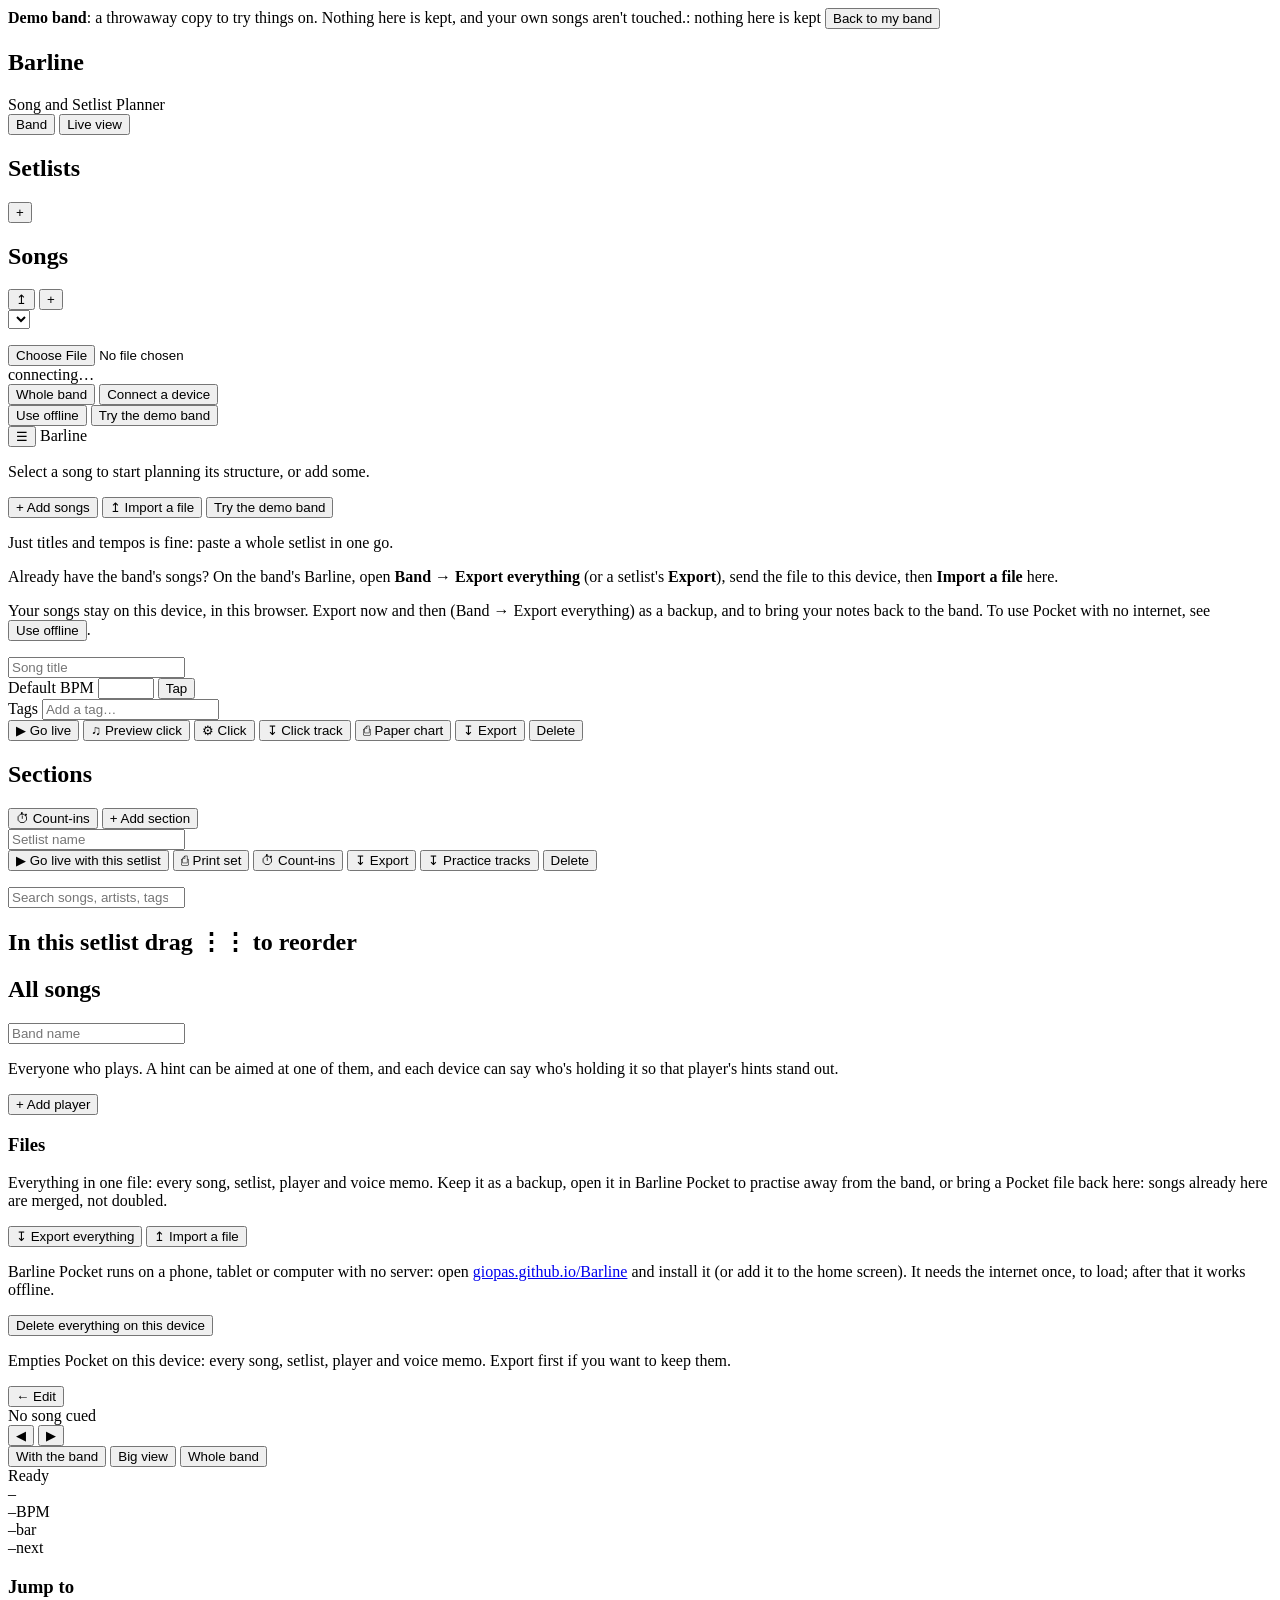
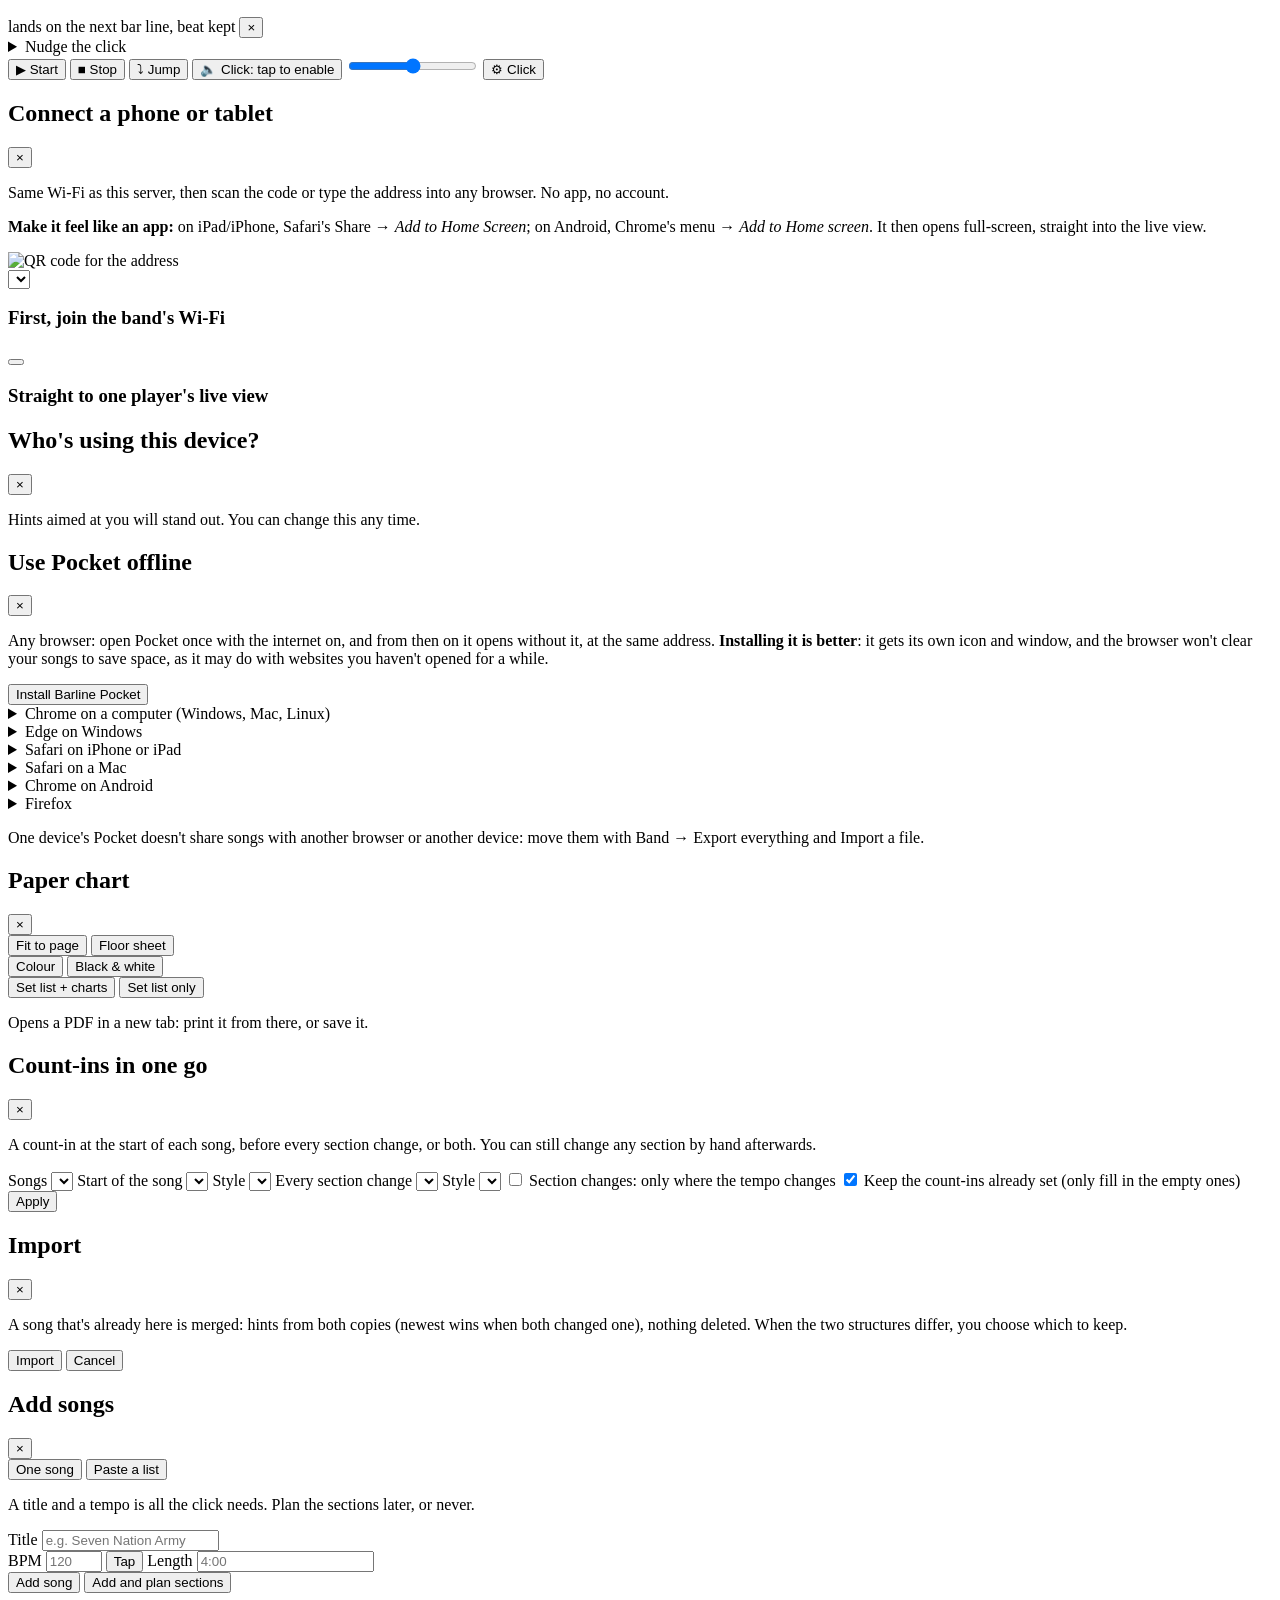
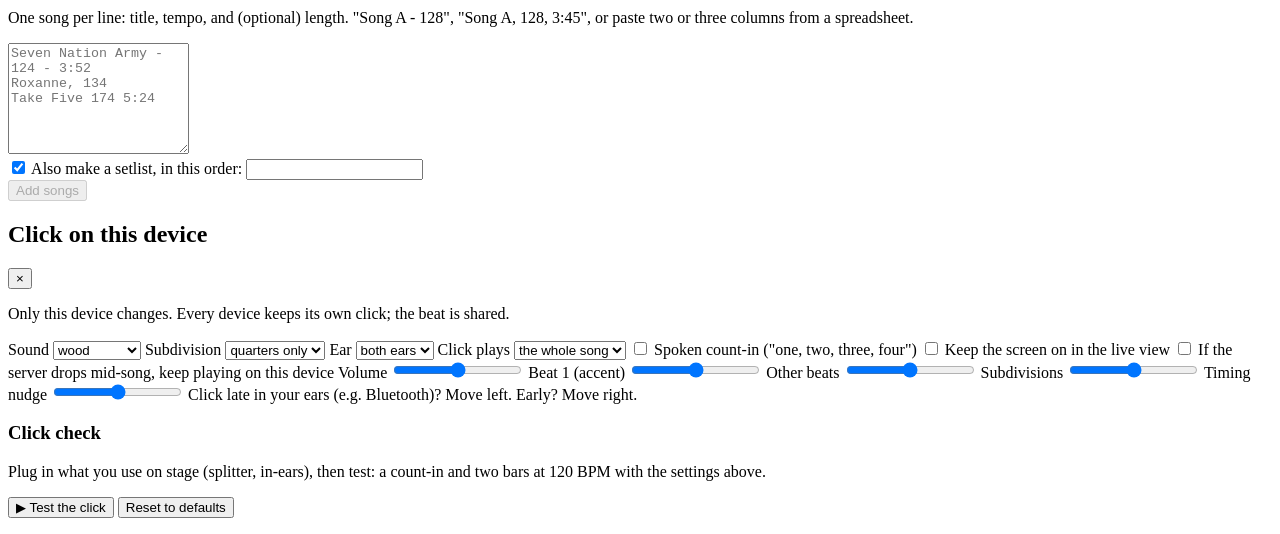
==== commit 47907b95: "0.18.1: Pocket's address (capital B), leave the demo, use offline Co-Authored-By: Claude Opus 5.5 <n" ====
--- a/web/static/index.html
+++ b/web/static/index.html
@@ -66,6 +66,7 @@
           <button class="btn-small" id="connect-btn" data-server-only title="Show the address and QR code for phones and tablets">Connect a device</button>
         </div>
         <div class="footer-row">
+          <button class="btn-link pocket-only" id="pocket-offline-btn" title="Use Barline Pocket with no internet: install it, and check it's ready">Use offline</button>
           <button class="btn-link" id="demo-on-btn" data-server-only title="Switch every device to a throwaway demo band to try things out">Try the demo band</button>
           <span class="version-label" id="version-label"></span>
         </div>
@@ -81,13 +82,15 @@
 
       <div id="empty-state" class="empty-state">
         <p>Select a song to start planning its structure, or add some.</p>
-        <button class="btn btn-go" id="empty-quick-btn">+ Add songs</button>
+        <div class="empty-actions">
+          <button class="btn btn-go" id="empty-quick-btn">+ Add songs</button>
+          <button class="btn pocket-only" id="pocket-import-btn">&#8613; Import a file</button>
+          <button class="btn pocket-only" id="pocket-demo-btn">Try the demo band</button>
+        </div>
         <p class="modal-note">Just titles and tempos is fine: paste a whole setlist in one go.</p>
         <div class="pocket-only pocket-start">
-          <p>Already have the band's songs? On the band's Barline, open <strong>Band &rarr; Export everything</strong> (or a setlist's <strong>Export</strong>), send the file to this device, then import it here.</p>
-          <button class="btn" id="pocket-import-btn">&#8613; Import a file</button>
-          <button class="btn" id="pocket-demo-btn">Try the demo band</button>
-          <p class="modal-note">Your songs stay on this device, in this browser. Export now and then (Band &rarr; Export everything) as a backup, and to bring your notes back to the band.</p>
+          <p class="modal-note">Already have the band's songs? On the band's Barline, open <strong>Band &rarr; Export everything</strong> (or a setlist's <strong>Export</strong>), send the file to this device, then <strong>Import a file</strong> here.</p>
+          <p class="modal-note">Your songs stay on this device, in this browser. Export now and then (Band &rarr; Export everything) as a backup, and to bring your notes back to the band. To use Pocket with no internet, see <button class="btn-link" id="empty-offline-btn">Use offline</button>.</p>
         </div>
       </div>
 
@@ -177,7 +180,11 @@
             <button class="btn" id="export-all-btn">&#8615; Export everything</button>
             <button class="btn" id="band-import-btn">&#8613; Import a file</button>
           </div>
-          <p data-server-only>Barline Pocket runs on a phone or tablet with no server: open <a href="https://giopas.github.io/barline/" target="_blank" rel="noopener">giopas.github.io/barline</a> and add it to the home screen. It needs the internet once, to load; after that it works offline.</p>
+          <p data-server-only>Barline Pocket runs on a phone, tablet or computer with no server: open <a href="https://giopas.github.io/Barline/" target="_blank" rel="noopener">giopas.github.io/Barline</a> and install it (or add it to the home screen). It needs the internet once, to load; after that it works offline.</p>
+          <div class="pocket-only">
+            <button class="btn btn-danger" id="pocket-wipe-btn">Delete everything on this device</button>
+            <p>Empties Pocket on this device: every song, setlist, player and voice memo. Export first if you want to keep them.</p>
+          </div>
         </div>
       </div>
     </main>
@@ -293,6 +300,48 @@
       </div>
       <p class="modal-note">Hints aimed at you will stand out. You can change this any time.</p>
       <div id="who-options" class="who-options"></div>
+    </div>
+  </div>
+
+  <!-- Pocket: using it with no internet (0.18.1) -->
+  <div class="modal hidden" id="offline-modal">
+    <div class="modal-card">
+      <div class="modal-head">
+        <h2>Use Pocket offline</h2>
+        <button class="btn-icon" data-close>&times;</button>
+      </div>
+      <p class="offline-status" id="offline-status"></p>
+      <p class="modal-note">Any browser: open Pocket once with the internet on, and from then on it opens without it, at the same address. <strong>Installing it is better</strong>: it gets its own icon and window, and the browser won't clear your songs to save space, as it may do with websites you haven't opened for a while.</p>
+      <div class="ck-actions hidden" id="offline-install-row">
+        <button class="btn btn-go" id="offline-install-btn">Install Barline Pocket</button>
+      </div>
+      <div class="offline-guides" id="offline-guides">
+        <details data-browser="chrome">
+          <summary>Chrome on a computer (Windows, Mac, Linux)</summary>
+          <p>Click the install icon at the right end of the address bar. Or open the &#8942; menu &rarr; <strong>Cast, save and share</strong> &rarr; <strong>Install Barline Pocket&hellip;</strong> &rarr; <strong>Install</strong>. It opens in its own window and appears with your other apps (Start menu, Launchpad or Dock).</p>
+        </details>
+        <details data-browser="edge">
+          <summary>Edge on Windows</summary>
+          <p>Open the &hellip; menu &rarr; <strong>Apps</strong> &rarr; <strong>Install this site as an app</strong> &rarr; <strong>Install</strong>. Pin it to the Start menu or taskbar if Edge offers.</p>
+        </details>
+        <details data-browser="ios">
+          <summary>Safari on iPhone or iPad</summary>
+          <p>Tap the Share button (the square with an arrow) &rarr; <strong>Add to Home Screen</strong> &rarr; <strong>Add</strong>. Open Pocket from that icon from now on: the songs you add there stay with the icon, not with Safari.</p>
+        </details>
+        <details data-browser="safari">
+          <summary>Safari on a Mac</summary>
+          <p>Choose <strong>File &rarr; Add to Dock</strong> (macOS Sonoma or later). Open Pocket from the Dock from now on.</p>
+        </details>
+        <details data-browser="android">
+          <summary>Chrome on Android</summary>
+          <p>Open the &#8942; menu &rarr; <strong>Add to home screen</strong> (or <strong>Install app</strong>) &rarr; <strong>Install</strong>.</p>
+        </details>
+        <details data-browser="firefox">
+          <summary>Firefox</summary>
+          <p>On Android: &#8942; menu &rarr; <strong>Add to home screen</strong>. On a computer, Firefox can't install it, but Pocket still works offline in a Firefox tab once it has been opened online: bookmark it, and export your songs now and then.</p>
+        </details>
+      </div>
+      <p class="modal-note">One device's Pocket doesn't share songs with another browser or another device: move them with Band &rarr; Export everything and Import a file.</p>
     </div>
   </div>
 
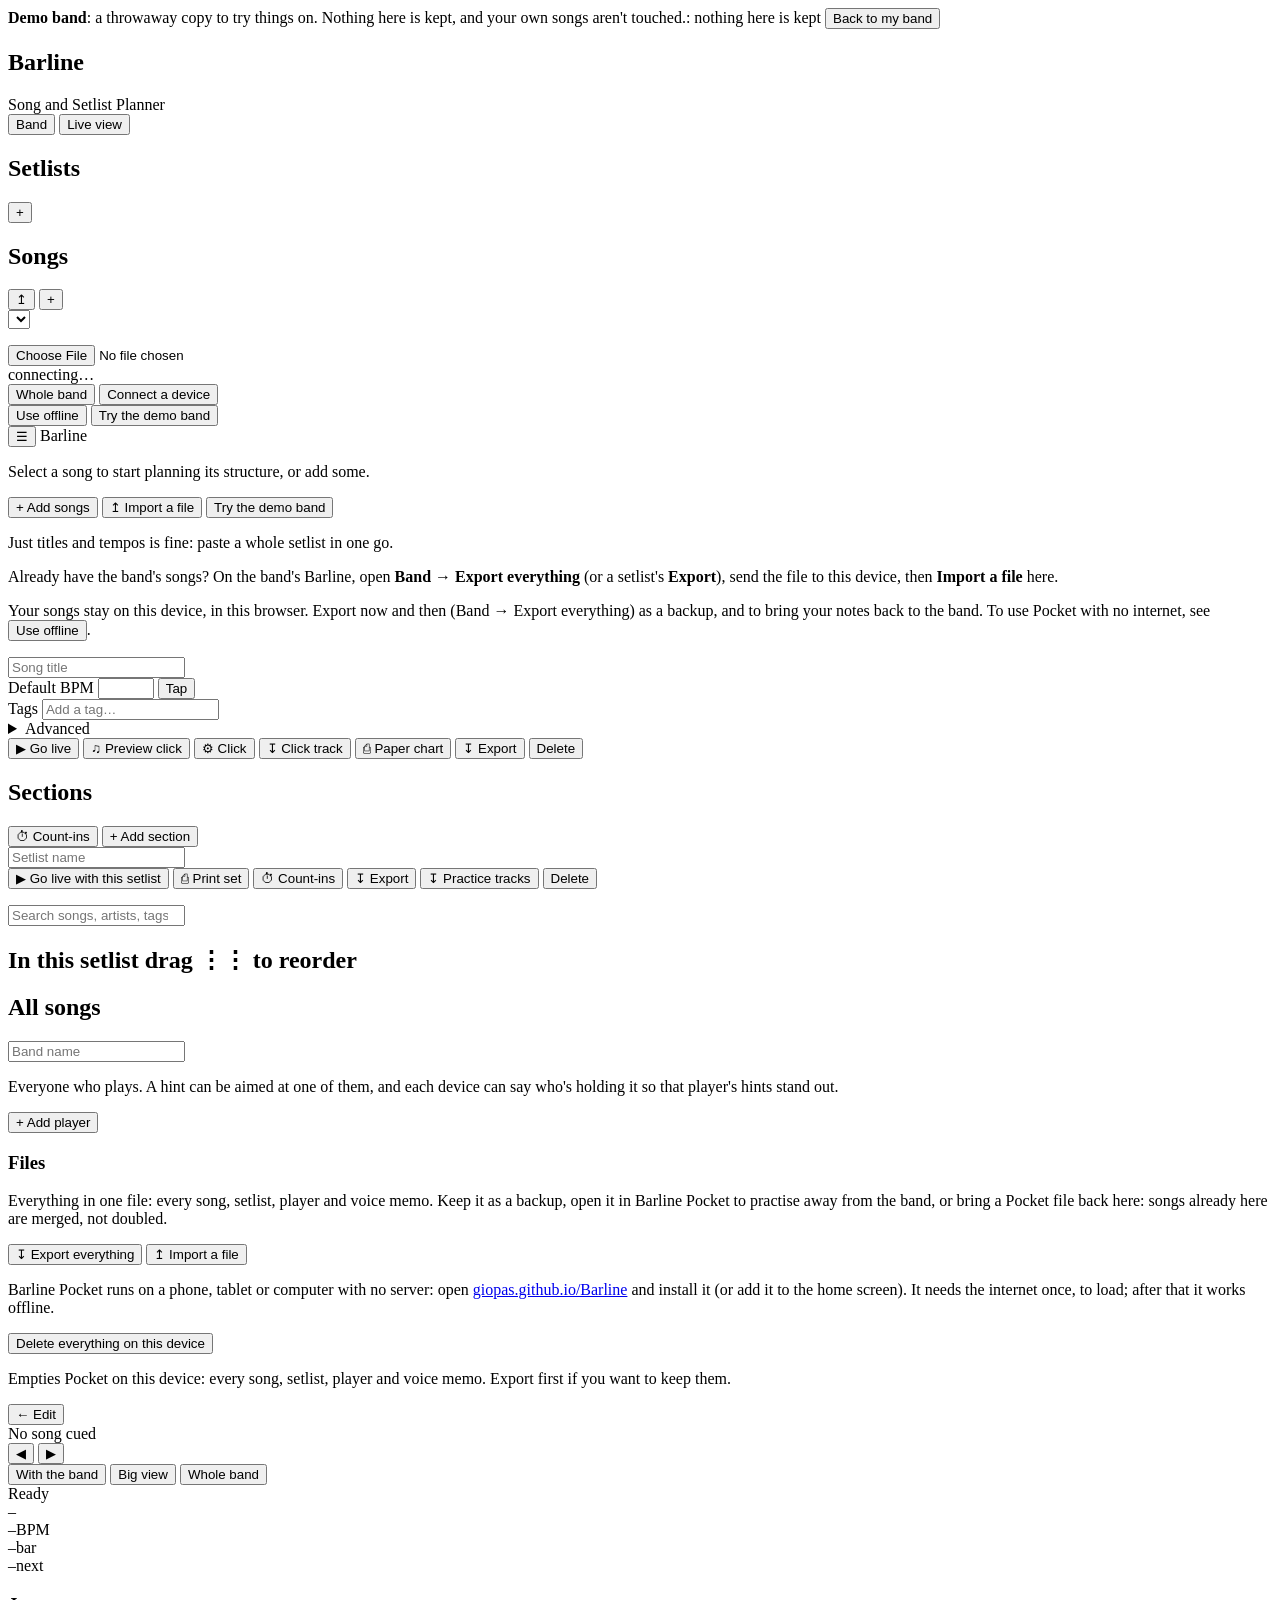
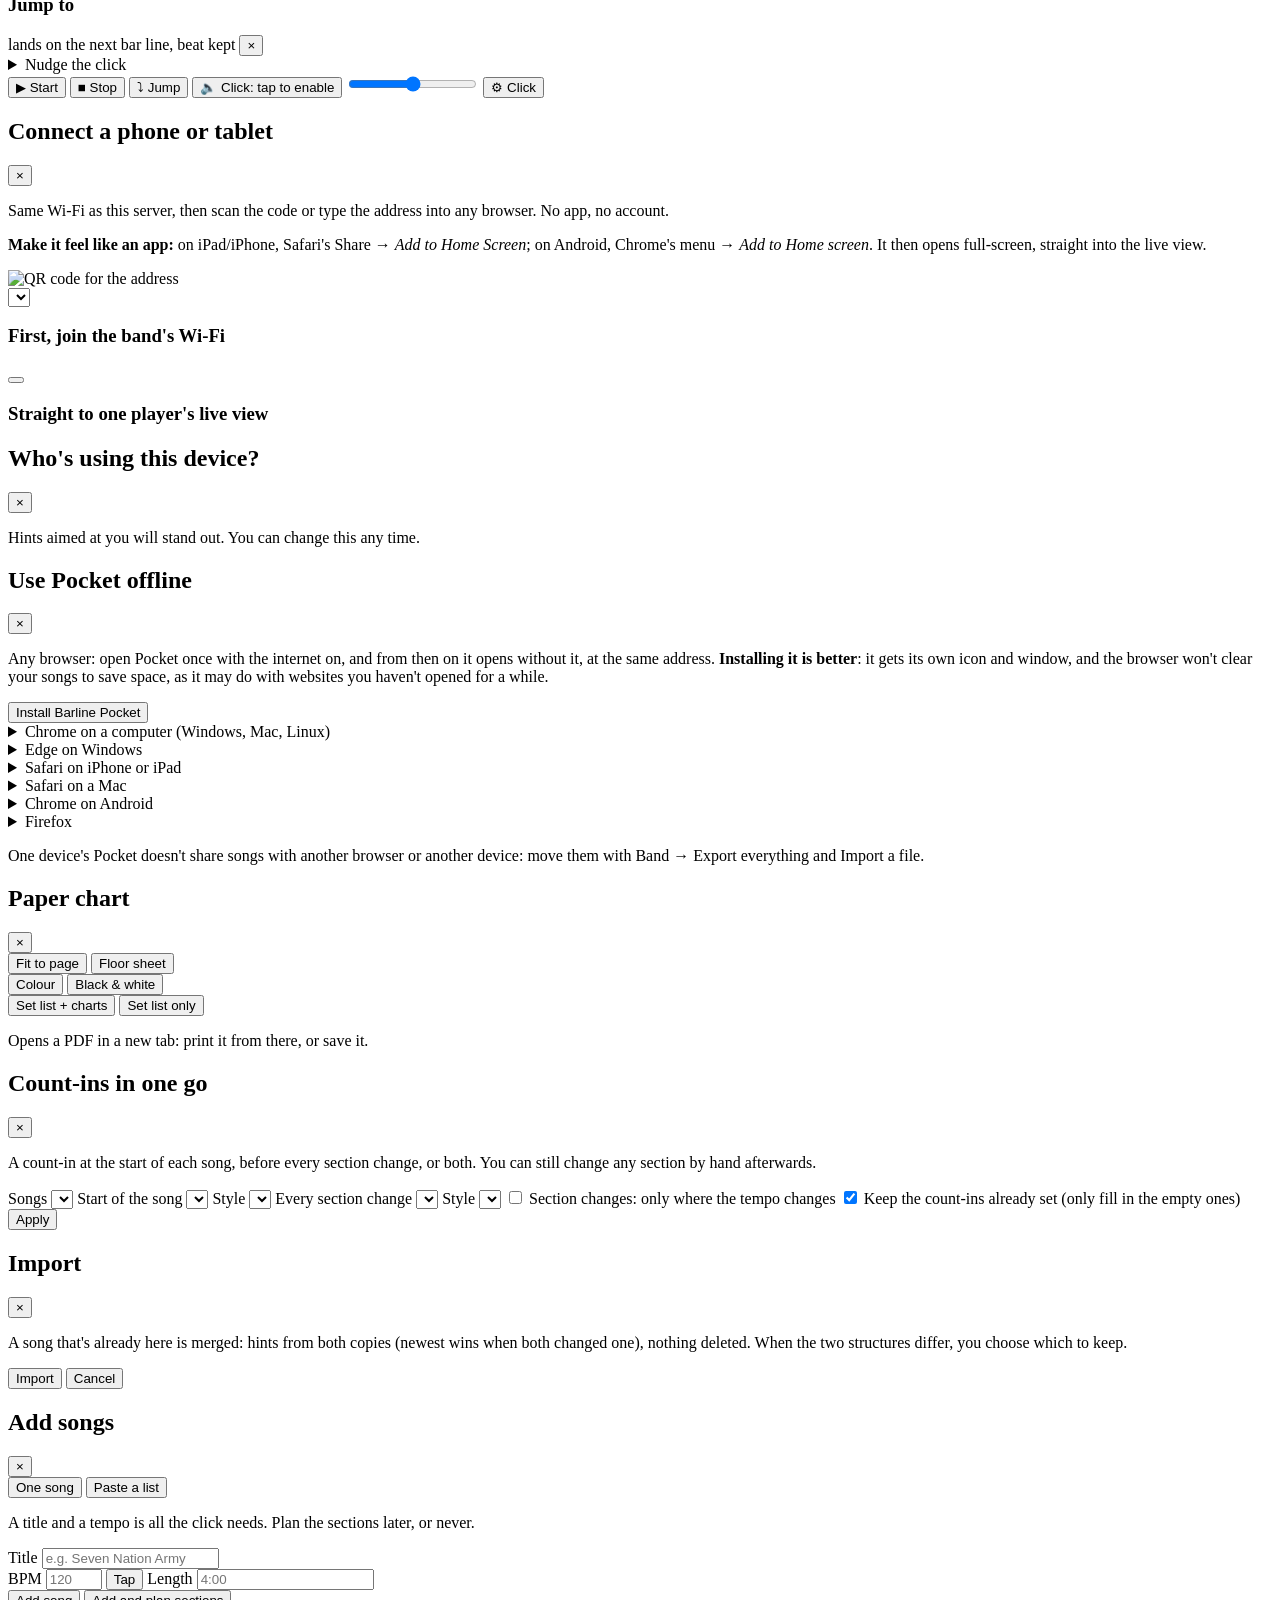
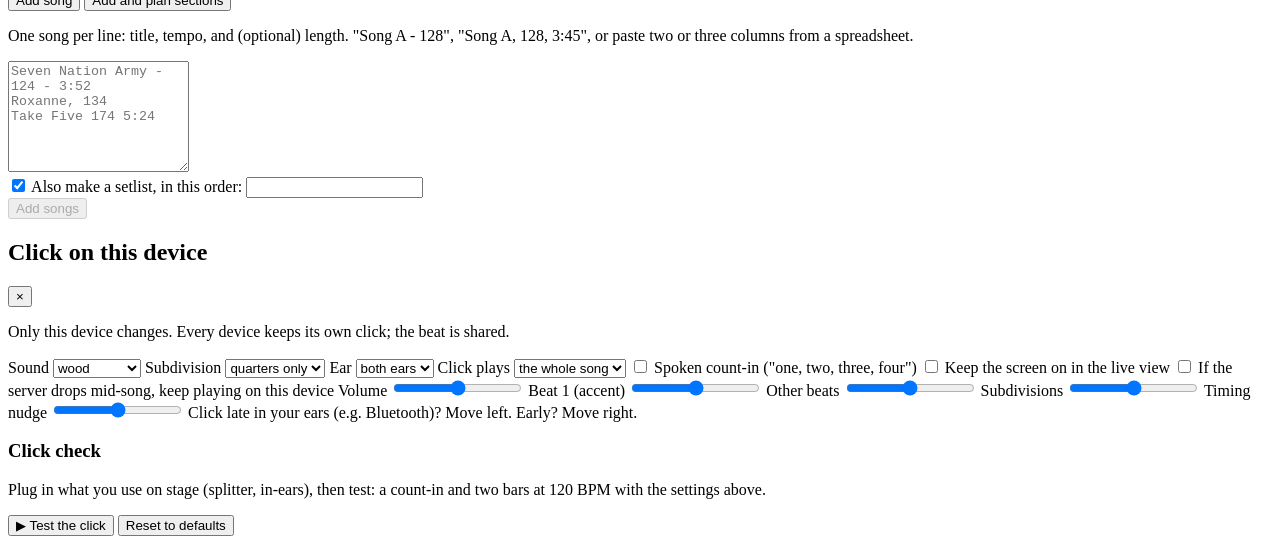
==== commit e847e2d3: "Count-in block with Listen, per-song click pattern, click test feedback" ====
--- a/web/static/index.html
+++ b/web/static/index.html
@@ -110,6 +110,21 @@
             <input id="song-tag-input" type="text" list="tag-suggestions" maxlength="30" placeholder="Add a tag…" data-focus-key="song:tag" title="Own song, a cover's artist, acoustic, encore… Enter to add" />
             <datalist id="tag-suggestions"></datalist>
           </div>
+          <details class="song-advanced" id="song-advanced">
+            <summary>Advanced <span class="adv-sum" id="adv-summary"></span></summary>
+            <div class="pattern-box">
+              <h3>Click pattern</h3>
+              <p class="modal-note">Which sound plays on each beat of the bar, and where the accents fall: a wood block on 1 and beeps after, accents on 2 and 4, a silent beat. Every device still plays its own click for the beats you leave on &ldquo;device sound&rdquo;. Count-ins are not affected.</p>
+              <div class="pattern-grid" id="pattern-grid"></div>
+              <div class="pattern-actions">
+                <button class="btn-small" data-pattern="default" title="Accent on beat 1, this device's sound on every beat">Accent on 1 (default)</button>
+                <button class="btn-small" data-pattern="backbeat" title="Accents on beats 2 and 4">Accents on 2 and 4</button>
+                <button class="btn-small" data-pattern="woodbeep" title="A wood block on beat 1, beeps on the rest">Wood on 1, beeps after</button>
+                <button class="btn-small" data-pattern="none" title="No accent at all">No accent</button>
+                <button class="btn-small pattern-listen" id="pattern-listen" title="Hear two bars of the song with this pattern">&#9654; Hear 2 bars</button>
+              </div>
+            </div>
+          </details>
         </header>
         <div class="toolbar">
           <button class="btn btn-go" id="song-live-btn" title="Put this song on every live screen">&#9654; Go live</button>
@@ -518,6 +533,8 @@
           <button class="btn btn-go" id="ck-test">&#9654; Test the click</button>
           <button class="btn" id="ck-reset">Reset to defaults</button>
         </div>
+        <div class="ck-test-dots" id="ck-test-dots"><span></span><span></span><span></span><span></span></div>
+        <p class="ck-status" id="ck-test-status" aria-live="polite"></p>
         <dl class="ck-diag" id="ck-diag"></dl>
       </div>
     </div>
@@ -541,15 +558,6 @@
       <div class="section-card-fields">
         <label>Bars <input class="section-bars" type="number" min="1" max="999" /></label>
         <label>BPM override <input class="section-bpm" type="number" min="20" max="400" placeholder="(song default)" /></label>
-        <label>Count-in bars <input class="count-in-bars" type="number" min="0" max="8" /></label>
-        <label>Count-in style
-          <select class="count-in-style">
-            <option value="none">none</option>
-            <option value="sticks">sticks</option>
-            <option value="click">click</option>
-            <option value="verbal">verbal</option>
-          </select>
-        </label>
       </div>
       <div class="section-bar-grid"></div>
       <div class="section-hints">
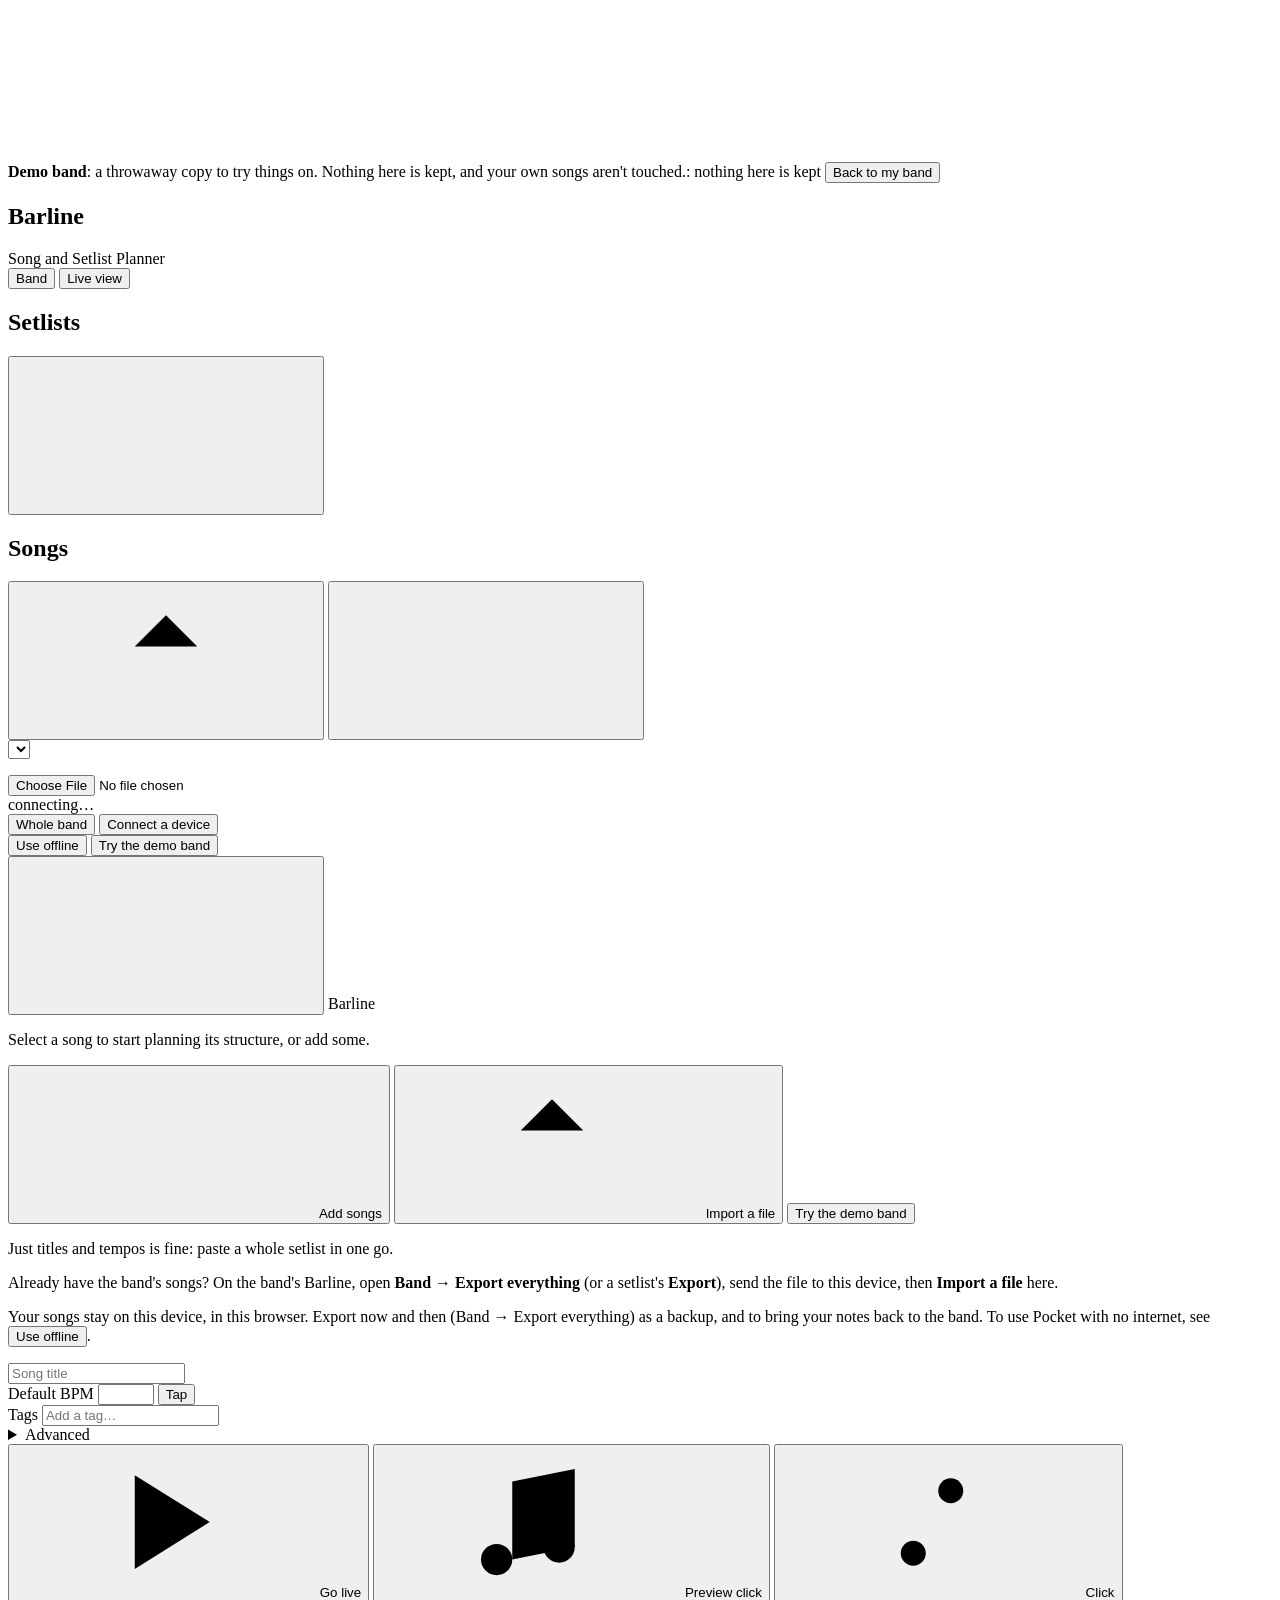
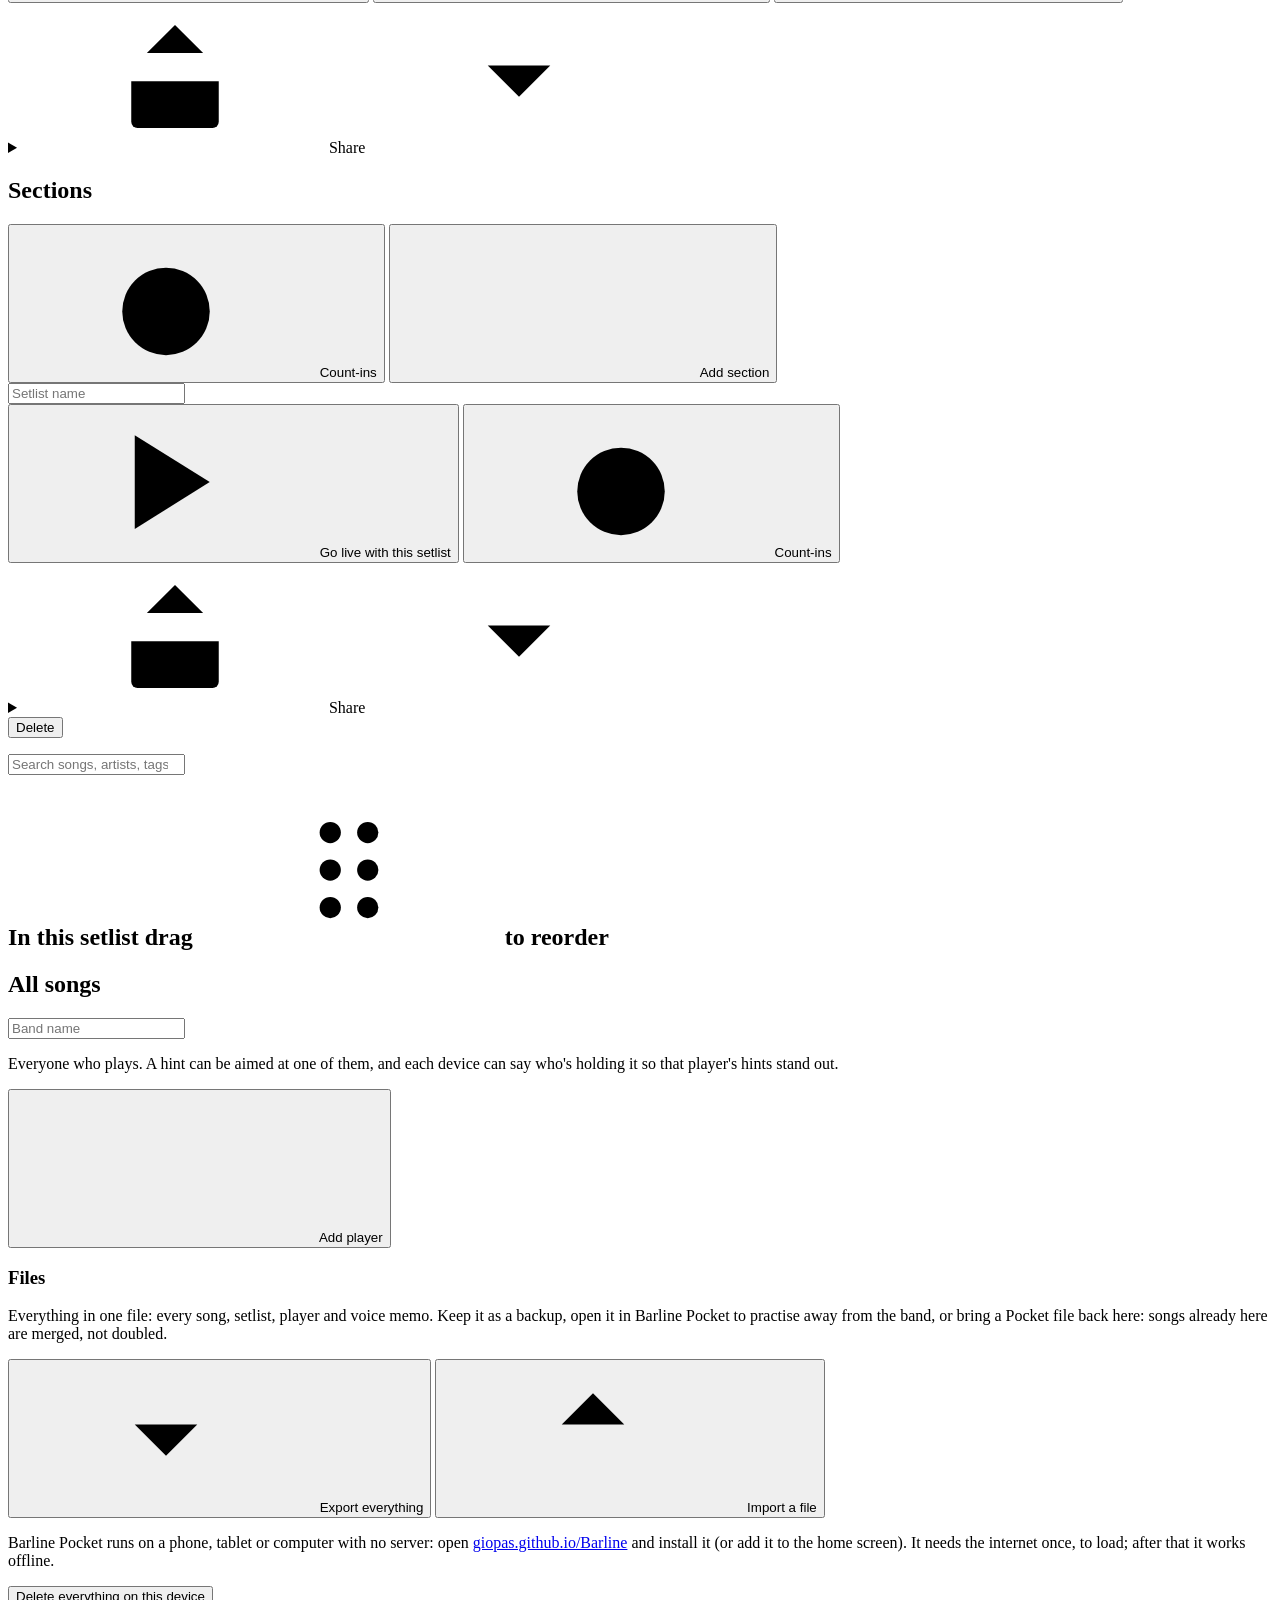
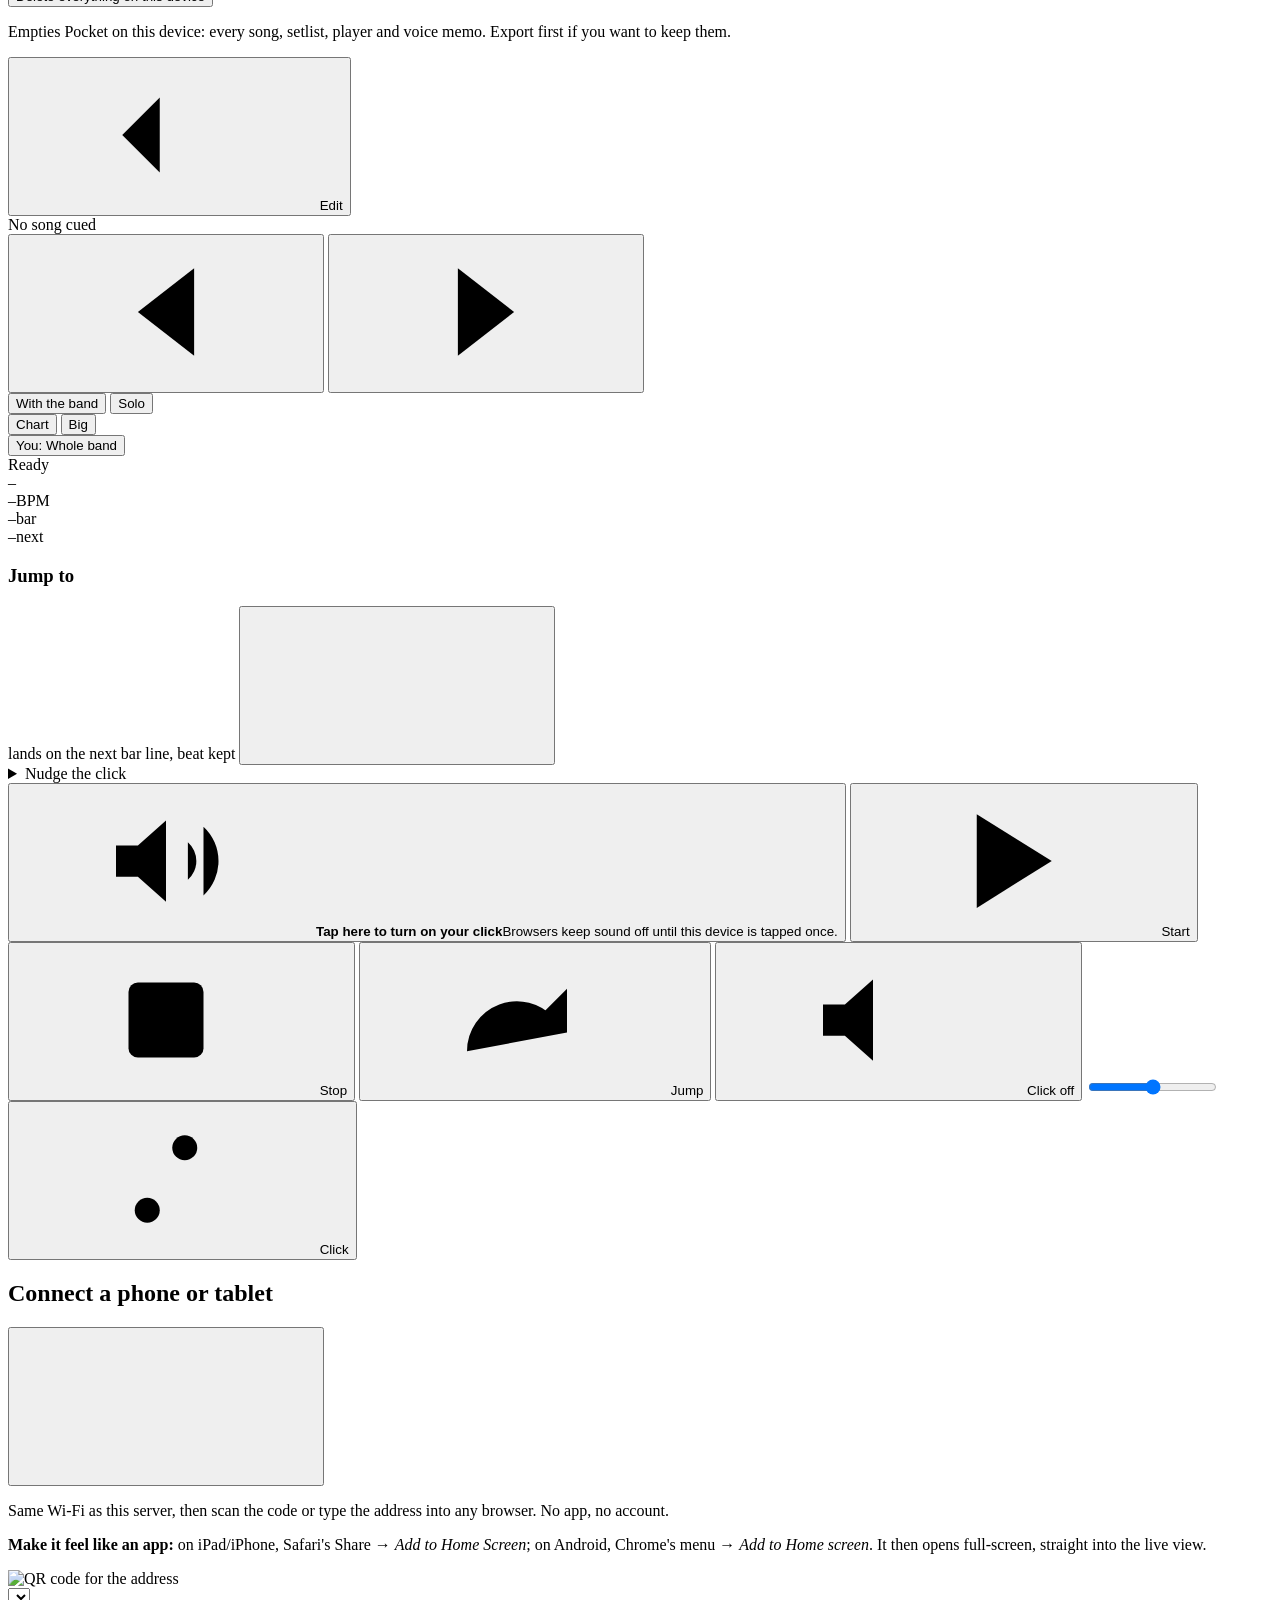
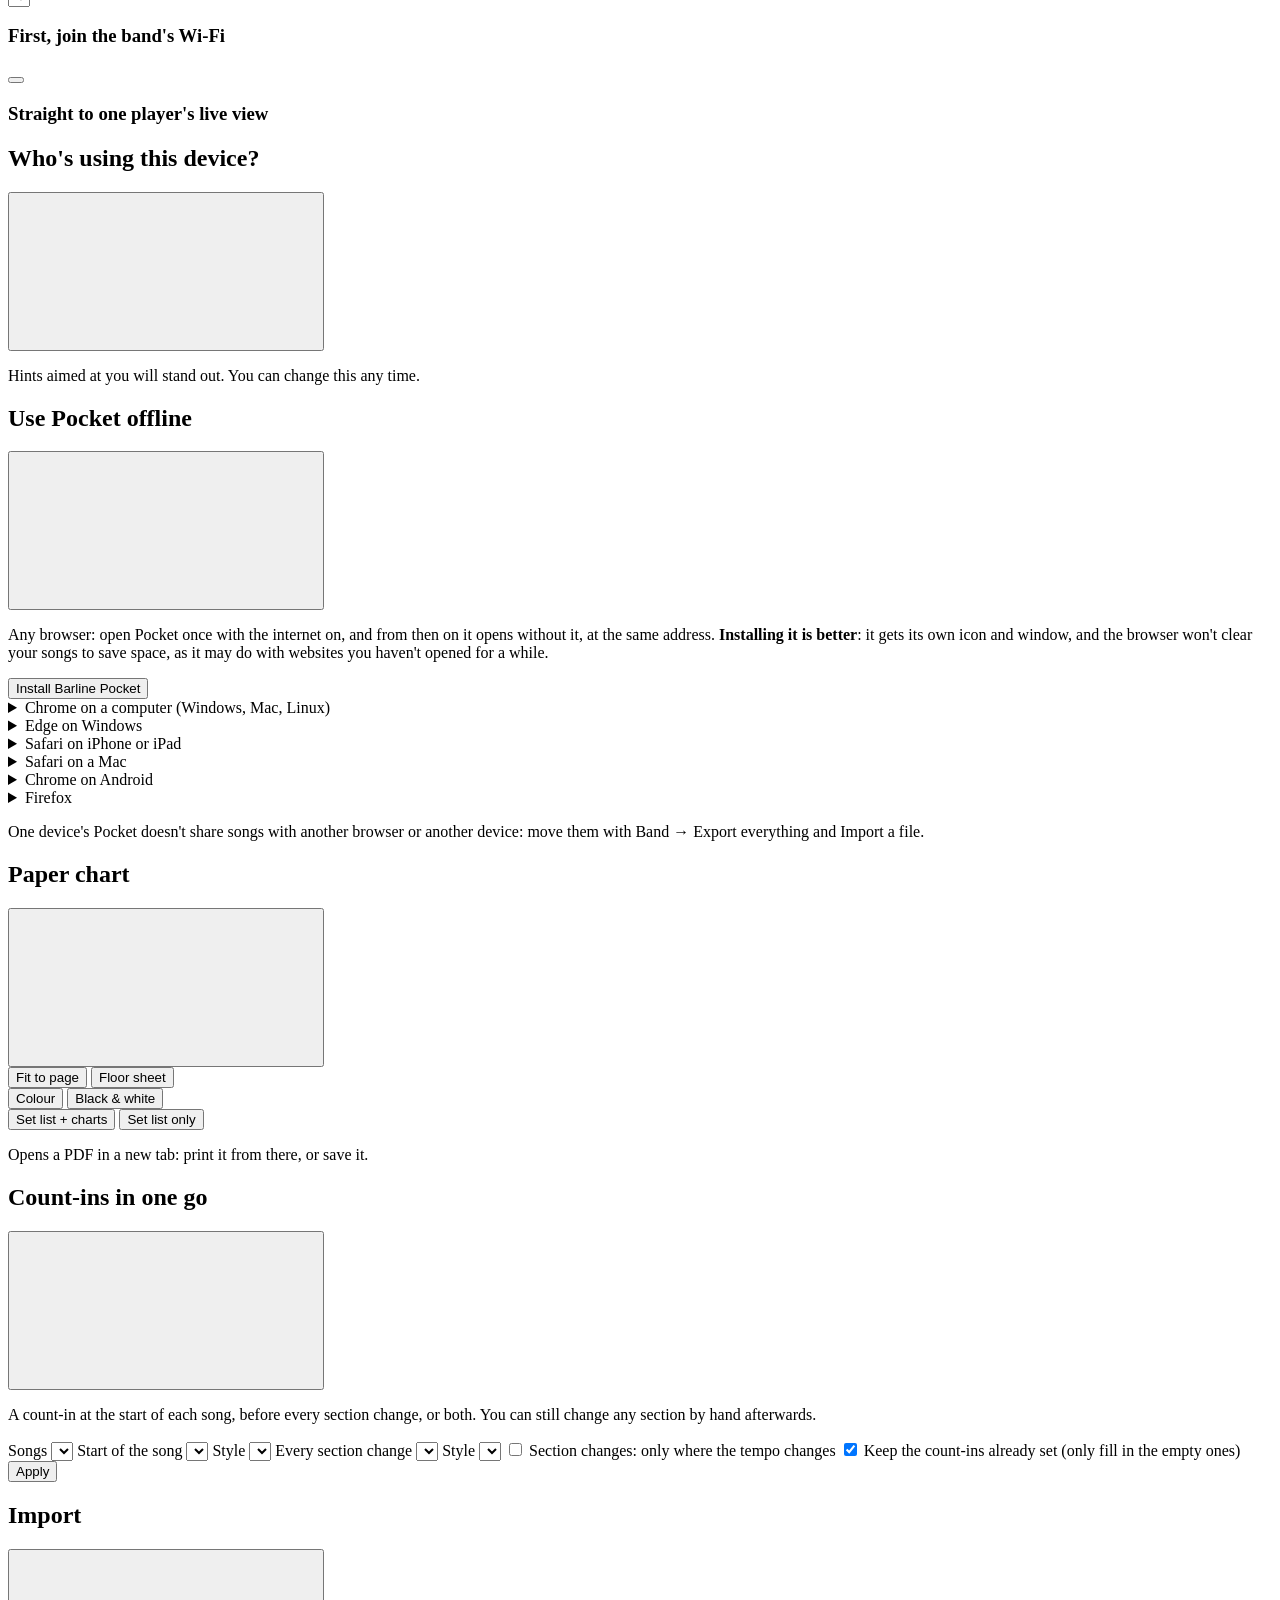
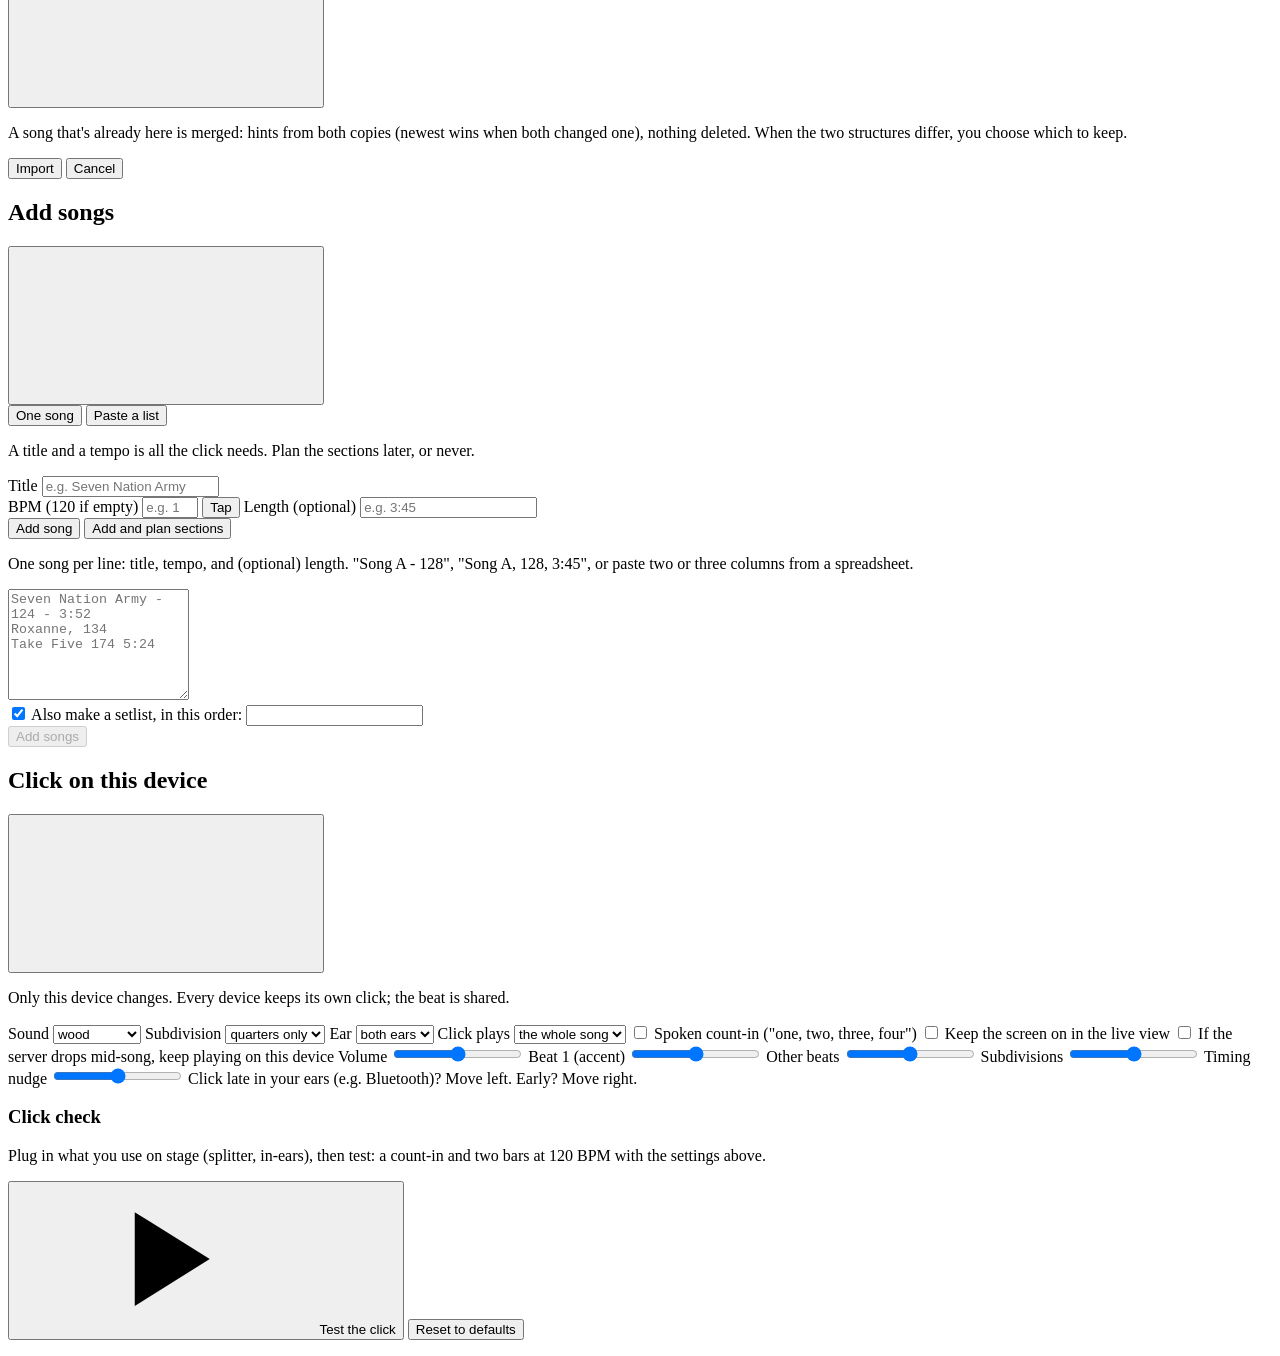
==== commit 49dc0b5e: "UI review fixes: live view honest about a lost server, no silent click, offline edits kept, 44pt tou" ====
--- a/web/static/index.html
+++ b/web/static/index.html
@@ -14,6 +14,36 @@
   <link rel="stylesheet" href="/style.css" />
 </head>
 <body>
+  <svg class="icon-sprite" aria-hidden="true" focusable="false">
+    <!-- Barline's icons (0.20): one set, drawn the same on every platform. -->
+    <symbol id="i-play" viewBox="0 0 24 24"><path d="M7 4.5v15l12-7.5z" fill="currentColor" stroke="none"/></symbol>
+    <symbol id="i-stop" viewBox="0 0 24 24"><rect x="6" y="6" width="12" height="12" rx="1.5" fill="currentColor" stroke="none"/></symbol>
+    <symbol id="i-note" viewBox="0 0 24 24"><path d="M9 18V5.5l10-2V16"/><circle cx="6.5" cy="18" r="2.5"/><circle cx="16.5" cy="16" r="2.5"/></symbol>
+    <symbol id="i-sliders" viewBox="0 0 24 24"><path d="M4 7h9M17 7h3M4 17h3M11 17h9"/><circle cx="15" cy="7" r="2"/><circle cx="9" cy="17" r="2"/></symbol>
+    <symbol id="i-download" viewBox="0 0 24 24"><path d="M12 4v11M7 10l5 5 5-5M5 20h14"/></symbol>
+    <symbol id="i-upload" viewBox="0 0 24 24"><path d="M12 16V5M7 10l5-5 5 5M5 20h14"/></symbol>
+    <symbol id="i-print" viewBox="0 0 24 24"><path d="M7 9V4h10v5"/><rect x="4" y="9" width="16" height="7" rx="1.5"/><path d="M7 13h10v7H7z"/></symbol>
+    <symbol id="i-timer" viewBox="0 0 24 24"><circle cx="12" cy="13.5" r="7"/><path d="M12 13.5V9.5M10 3h4"/></symbol>
+    <symbol id="i-menu" viewBox="0 0 24 24"><path d="M4 6h16M4 12h16M4 18h16"/></symbol>
+    <symbol id="i-close" viewBox="0 0 24 24"><path d="M6.5 6.5l11 11M17.5 6.5l-11 11"/></symbol>
+    <symbol id="i-up" viewBox="0 0 24 24"><path d="M12 19V5M6 11l6-6 6 6"/></symbol>
+    <symbol id="i-down" viewBox="0 0 24 24"><path d="M12 5v14M6 13l6 6 6-6"/></symbol>
+    <symbol id="i-copy" viewBox="0 0 24 24"><rect x="8.5" y="8.5" width="11" height="11" rx="2"/><path d="M15.5 8.5V5.5a1 1 0 0 0-1-1h-9a1 1 0 0 0-1 1v9a1 1 0 0 0 1 1h3"/></symbol>
+    <symbol id="i-mic" viewBox="0 0 24 24"><rect x="9" y="3" width="6" height="11" rx="3"/><path d="M5.5 11a6.5 6.5 0 0 0 13 0M12 17.5V21"/></symbol>
+    <symbol id="i-mic-off" viewBox="0 0 24 24"><rect x="9" y="3" width="6" height="11" rx="3"/><path d="M5.5 11a6.5 6.5 0 0 0 13 0M12 17.5V21M4 4l16 16"/></symbol>
+    <symbol id="i-back" viewBox="0 0 24 24"><path d="M19 12H5M11 6l-6 6 6 6"/></symbol>
+    <symbol id="i-prev" viewBox="0 0 24 24"><path d="M16.5 5L7.5 12l9 7z" fill="currentColor" stroke="none"/></symbol>
+    <symbol id="i-next" viewBox="0 0 24 24"><path d="M7.5 5l9 7-9 7z" fill="currentColor" stroke="none"/></symbol>
+    <symbol id="i-jump" viewBox="0 0 24 24"><path d="M4 17a8 8 0 0 1 14-5.3L20 14M20 7v7h-7"/></symbol>
+    <symbol id="i-speaker" viewBox="0 0 24 24"><path d="M4 9.5v5h3.5L12 18.5v-13L7.5 9.5z"/><path d="M15.5 9a4 4 0 0 1 0 6M18 6.5a7.5 7.5 0 0 1 0 11"/></symbol>
+    <symbol id="i-speaker-off" viewBox="0 0 24 24"><path d="M4 9.5v5h3.5L12 18.5v-13L7.5 9.5z"/><path d="M16 9.5l5 5M21 9.5l-5 5"/></symbol>
+    <symbol id="i-share" viewBox="0 0 24 24"><path d="M12 3.5v11M7.5 8L12 3.5 16.5 8"/><path d="M5 12.5V19a1 1 0 0 0 1 1h12a1 1 0 0 0 1-1v-6.5"/></symbol>
+    <symbol id="i-chevron" viewBox="0 0 24 24"><path d="M7 10l5 5 5-5"/></symbol>
+    <symbol id="i-grip" viewBox="0 0 24 24"><g fill="currentColor" stroke="none"><circle cx="9" cy="6" r="1.7"/><circle cx="15" cy="6" r="1.7"/><circle cx="9" cy="12" r="1.7"/><circle cx="15" cy="12" r="1.7"/><circle cx="9" cy="18" r="1.7"/><circle cx="15" cy="18" r="1.7"/></g></symbol>
+    <symbol id="i-plus" viewBox="0 0 24 24"><path d="M12 5v14M5 12h14"/></symbol>
+    <symbol id="i-minus" viewBox="0 0 24 24"><path d="M5 12h14"/></symbol>
+    <symbol id="i-check" viewBox="0 0 24 24"><path d="M5 12.5l4.5 4.5L19 7"/></symbol>
+  </svg>
   <div id="demo-banner" class="demo-banner hidden">
     <span><strong>Demo band</strong><span class="demo-long">: a throwaway copy to try things on. Nothing here is kept, and your own songs aren't touched.</span><span class="demo-short">: nothing here is kept</span></span>
     <button class="btn-small" id="demo-off-btn">Back to my band</button>
@@ -34,7 +64,7 @@
       <section class="sidebar-section">
         <div class="sidebar-section-head">
           <h2>Setlists</h2>
-          <button class="btn-icon" id="new-setlist-btn" title="New setlist">+</button>
+          <button class="btn-icon" id="new-setlist-btn" title="New setlist"><svg class="ic" aria-hidden="true"><use href="#i-plus"/></svg></button>
         </div>
         <ul id="setlist-list" class="item-list"></ul>
       </section>
@@ -43,8 +73,8 @@
         <div class="sidebar-section-head">
           <h2>Songs</h2>
           <span>
-            <button class="btn-icon" id="import-song-btn" title="Import a file (.ssp.json, or a song's PDF): new songs are added, songs already here are merged">&#8613;</button>
-            <button class="btn-icon" id="new-song-btn" title="New song">+</button>
+            <button class="btn-icon" id="import-song-btn" title="Import a file (.ssp.json, or a song's PDF): new songs are added, songs already here are merged"><svg class="ic" aria-hidden="true"><use href="#i-upload"/></svg></button>
+            <button class="btn-icon" id="new-song-btn" title="New song"><svg class="ic" aria-hidden="true"><use href="#i-plus"/></svg></button>
           </span>
         </div>
         <div class="song-list-tools">
@@ -76,15 +106,15 @@
 
     <main class="main" id="main">
       <div class="mobile-bar">
-        <button class="btn-icon menu-btn" id="menu-btn" title="Songs and setlists">&#9776;</button>
-        <span class="mobile-title">Barline</span>
+        <button class="btn-icon menu-btn" id="menu-btn" title="Songs and setlists"><svg class="ic" aria-hidden="true"><use href="#i-menu"/></svg></button>
+        <span class="mobile-title" id="mobile-title">Barline</span>
       </div>
 
       <div id="empty-state" class="empty-state">
         <p>Select a song to start planning its structure, or add some.</p>
         <div class="empty-actions">
-          <button class="btn btn-go" id="empty-quick-btn">+ Add songs</button>
-          <button class="btn pocket-only" id="pocket-import-btn">&#8613; Import a file</button>
+          <button class="btn btn-go" id="empty-quick-btn"><svg class="ic" aria-hidden="true"><use href="#i-plus"/></svg> Add songs</button>
+          <button class="btn pocket-only" id="pocket-import-btn"><svg class="ic" aria-hidden="true"><use href="#i-upload"/></svg> Import a file</button>
           <button class="btn pocket-only" id="pocket-demo-btn">Try the demo band</button>
         </div>
         <p class="modal-note">Just titles and tempos is fine: paste a whole setlist in one go.</p>
@@ -121,21 +151,27 @@
                 <button class="btn-small" data-pattern="backbeat" title="Accents on beats 2 and 4">Accents on 2 and 4</button>
                 <button class="btn-small" data-pattern="woodbeep" title="A wood block on beat 1, beeps on the rest">Wood on 1, beeps after</button>
                 <button class="btn-small" data-pattern="none" title="No accent at all">No accent</button>
-                <button class="btn-small pattern-listen" id="pattern-listen" title="Hear two bars of the song with this pattern">&#9654; Hear 2 bars</button>
+                <button class="btn-small pattern-listen" id="pattern-listen" title="Hear two bars of the song with this pattern"><svg class="ic" aria-hidden="true"><use href="#i-play"/></svg> Hear 2 bars</button>
               </div>
+            </div>
+            <div class="danger-zone">
+              <button id="delete-song-btn" class="btn-danger">Delete this song</button>
+              <span class="dim-note">Removes it from every setlist, on every device.</span>
             </div>
           </details>
         </header>
         <div class="toolbar">
-          <button class="btn btn-go" id="song-live-btn" title="Put this song on every live screen">&#9654; Go live</button>
-          <button class="btn" id="song-preview-btn" title="Hear the song's click on this device">&#9835; Preview click</button>
-          <span class="tool-group">
-            <button class="btn" id="song-click-settings" title="This device's click: sound, subdivisions, spoken count-in, ear, test">&#9881; Click</button>
-            <button class="btn" id="song-wav-btn" data-server-only title="Download a practice click track (.wav) with this device's click settings">&#8615; Click track</button>
-          </span>
-          <button class="btn" id="song-print-btn" data-server-only title="A PDF to print: whole band, or one player's part">&#9113; Paper chart</button>
-          <button class="btn" id="song-export-btn" title="Download this song as one portable file, with its voice memos">&#8615; Export</button>
-          <button id="delete-song-btn" class="btn-danger">Delete</button>
+          <button class="btn btn-go btn-primary" id="song-live-btn" title="Put this song on every live screen"><svg class="ic" aria-hidden="true"><use href="#i-play"/></svg> Go live</button>
+          <button class="btn" id="song-preview-btn" title="Hear the song's click on this device"><svg class="ic" aria-hidden="true"><use href="#i-note"/></svg> Preview click</button>
+          <button class="btn" id="song-click-settings" title="This device's click: sound, subdivisions, spoken count-in, ear, test"><svg class="ic" aria-hidden="true"><use href="#i-sliders"/></svg> Click</button>
+          <details class="menu" id="song-share">
+            <summary class="btn" title="Print, download or export this song"><svg class="ic" aria-hidden="true"><use href="#i-share"/></svg> Share <svg class="ic" aria-hidden="true"><use href="#i-chevron"/></svg></summary>
+            <div class="menu-list" role="menu">
+              <button class="menu-item" role="menuitem" id="song-print-btn" data-server-only title="A PDF to print: whole band, or one player's part"><svg class="ic" aria-hidden="true"><use href="#i-print"/></svg> Paper chart <span class="menu-note">PDF</span></button>
+              <button class="menu-item" role="menuitem" id="song-wav-btn" data-server-only title="Download a practice click track (.wav) with this device's click settings"><svg class="ic" aria-hidden="true"><use href="#i-download"/></svg> Click track <span class="menu-note">.wav</span></button>
+              <button class="menu-item" role="menuitem" id="song-export-btn" title="Download this song as one portable file, with its voice memos"><svg class="ic" aria-hidden="true"><use href="#i-download"/></svg> Export <span class="menu-note">for another Barline</span></button>
+            </div>
+          </details>
         </div>
 
         <div id="song-shape" class="song-shape" title="Whole-song overview"></div>
@@ -144,8 +180,8 @@
         <div class="sections-head">
           <h2>Sections</h2>
           <span class="tool-group">
-            <button id="song-countins-btn" class="btn" title="Count-ins at the start and/or at every section change, in one go (this song, a setlist, or every song)">&#9201; Count-ins</button>
-            <button id="add-section-btn" class="btn">+ Add section</button>
+            <button id="song-countins-btn" class="btn" title="Count-ins at the start and/or at every section change, in one go (this song, a setlist, or every song)"><svg class="ic" aria-hidden="true"><use href="#i-timer"/></svg> Count-ins</button>
+            <button id="add-section-btn" class="btn"><svg class="ic" aria-hidden="true"><use href="#i-plus"/></svg> Add section</button>
           </span>
         </div>
 
@@ -157,11 +193,16 @@
           <input id="setlist-name" class="song-title-input" type="text" placeholder="Setlist name" data-focus-key="setlist:name" />
         </header>
         <div class="toolbar">
-          <button class="btn btn-go" id="setlist-live-btn" title="Put this setlist on every live screen">&#9654; Go live with this setlist</button>
-          <button class="btn" id="setlist-print-btn" data-server-only title="A PDF to print: the running order, then every song's chart">&#9113; Print set</button>
-          <button class="btn" id="setlist-countins-btn" title="Count-ins at the start and/or at every section change, for every song in this setlist">&#9201; Count-ins</button>
-          <button class="btn" id="setlist-export-btn" title="Download this setlist with its songs, voice memos and the band, as one file (for Pocket, another server, or a backup)">&#8615; Export</button>
-          <button class="btn" id="setlist-zip-btn" data-server-only title="One click track per song, in a .zip, with this device's click settings: practise anywhere, no server needed">&#8615; Practice tracks</button>
+          <button class="btn btn-go btn-primary" id="setlist-live-btn" title="Put this setlist on every live screen"><svg class="ic" aria-hidden="true"><use href="#i-play"/></svg> Go live with this setlist</button>
+          <button class="btn" id="setlist-countins-btn" title="Count-ins at the start and/or at every section change, for every song in this setlist"><svg class="ic" aria-hidden="true"><use href="#i-timer"/></svg> Count-ins</button>
+          <details class="menu" id="setlist-share">
+            <summary class="btn" title="Print, download or export this setlist"><svg class="ic" aria-hidden="true"><use href="#i-share"/></svg> Share <svg class="ic" aria-hidden="true"><use href="#i-chevron"/></svg></summary>
+            <div class="menu-list" role="menu">
+              <button class="menu-item" role="menuitem" id="setlist-print-btn" data-server-only title="A PDF to print: the running order, then every song's chart"><svg class="ic" aria-hidden="true"><use href="#i-print"/></svg> Print set <span class="menu-note">PDF</span></button>
+              <button class="menu-item" role="menuitem" id="setlist-zip-btn" data-server-only title="One click track per song, in a .zip, with this device's click settings: practise anywhere, no server needed"><svg class="ic" aria-hidden="true"><use href="#i-download"/></svg> Practice tracks <span class="menu-note">.zip</span></button>
+              <button class="menu-item" role="menuitem" id="setlist-export-btn" title="Download this setlist with its songs, voice memos and the band, as one file (for Pocket, another server, or a backup)"><svg class="ic" aria-hidden="true"><use href="#i-download"/></svg> Export <span class="menu-note">for Pocket or a backup</span></button>
+            </div>
+          </details>
           <button id="delete-setlist-btn" class="btn-danger">Delete</button>
         </div>
         <p id="setlist-summary" class="song-summary"></p>
@@ -171,7 +212,7 @@
         </div>
         <div class="setlist-builder">
           <div class="setlist-column">
-            <h2>In this setlist <span class="dim-note" id="setlist-drag-note">drag &#8942;&#8942; to reorder</span></h2>
+            <h2>In this setlist <span class="dim-note" id="setlist-drag-note">drag <svg class="ic" aria-hidden="true"><use href="#i-grip"/></svg> to reorder</span></h2>
             <ol id="setlist-songs" class="setlist-songs"></ol>
           </div>
           <div class="setlist-column">
@@ -187,13 +228,13 @@
         </header>
         <p class="song-summary">Everyone who plays. A hint can be aimed at one of them, and each device can say who's holding it so that player's hints stand out.</p>
         <ul id="player-list" class="player-list"></ul>
-        <button class="btn" id="add-player-btn">+ Add player</button>
+        <button class="btn" id="add-player-btn"><svg class="ic" aria-hidden="true"><use href="#i-plus"/></svg> Add player</button>
         <div class="band-files">
           <h3>Files</h3>
           <p>Everything in one file: every song, setlist, player and voice memo. Keep it as a backup, open it in Barline Pocket to practise away from the band, or bring a Pocket file back here: songs already here are merged, not doubled.</p>
           <div class="tool-group">
-            <button class="btn" id="export-all-btn">&#8615; Export everything</button>
-            <button class="btn" id="band-import-btn">&#8613; Import a file</button>
+            <button class="btn" id="export-all-btn"><svg class="ic" aria-hidden="true"><use href="#i-download"/></svg> Export everything</button>
+            <button class="btn" id="band-import-btn"><svg class="ic" aria-hidden="true"><use href="#i-upload"/></svg> Import a file</button>
           </div>
           <p data-server-only>Barline Pocket runs on a phone, tablet or computer with no server: open <a href="https://giopas.github.io/Barline/" target="_blank" rel="noopener">giopas.github.io/Barline</a> and install it (or add it to the home screen). It needs the internet once, to load; after that it works offline.</p>
           <div class="pocket-only">
@@ -207,20 +248,26 @@
     <!-- Live / on-stage view -->
     <section id="live-view" class="live hidden">
       <header class="live-top">
-        <button class="btn-small" id="live-exit" title="Back to editing">&larr; Edit</button>
+        <button class="btn-small" id="live-exit" title="Back to editing"><svg class="ic" aria-hidden="true"><use href="#i-back"/></svg> Edit</button>
         <div class="live-title">
           <span id="live-song-title">No song cued</span>
           <span id="live-song-meta" class="live-meta"></span>
         </div>
         <div class="live-setlist-nav" id="live-setlist-nav">
-          <button class="btn-small" id="live-prev" title="Previous song">&#9664;</button>
+          <button class="btn-small" id="live-prev" title="Previous song" aria-label="Previous song"><svg class="ic" aria-hidden="true"><use href="#i-prev"/></svg></button>
           <span id="live-setlist-pos"></span>
-          <button class="btn-small" id="live-next" title="Next song">&#9654;</button>
+          <button class="btn-small" id="live-next" title="Next song" aria-label="Next song"><svg class="ic" aria-hidden="true"><use href="#i-next"/></svg></button>
         </div>
         <span class="live-presence" id="live-presence" data-server-only></span>
-        <button class="chip" id="live-solo" data-server-only>With the band</button>
-        <button class="chip" id="live-big" title="Drummer view: huge tempo, bar count and what's next">Big view</button>
-        <button class="chip" id="live-who" title="Who's using this device?">Whole band</button>
+        <div class="seg live-seg" role="group" aria-label="Who Start and Stop reach" data-server-only>
+          <button id="live-band" aria-pressed="true" title="Start and Stop reach every device">With the band</button>
+          <button id="live-solo" aria-pressed="false" title="Play on your own (practice, or no server): Start and Stop only affect this device">Solo</button>
+        </div>
+        <div class="seg live-seg" role="group" aria-label="How this screen looks">
+          <button id="live-normal" aria-pressed="true" title="The whole song, with every section's hints">Chart</button>
+          <button id="live-big" aria-pressed="false" title="Drummer view: huge tempo, bar count and what's next">Big</button>
+        </div>
+        <button class="chip" id="live-who" title="Who's using this device?">You: Whole band</button>
       </header>
 
       <div class="live-solo-note hidden" id="live-solo-note"></div>
@@ -250,7 +297,7 @@
         <div class="sheet-head">
           <h3>Jump to</h3>
           <span class="dim-note">lands on the next bar line, beat kept</span>
-          <button class="btn-icon" id="live-jump-close" title="Close">&times;</button>
+          <button class="btn-icon" id="live-jump-close" title="Close"><svg class="ic" aria-hidden="true"><use href="#i-close"/></svg></button>
         </div>
         <div class="jump-list" id="live-jump-list"></div>
         <details class="nudge" id="live-nudge">
@@ -268,14 +315,15 @@
       </div>
 
       <footer class="live-controls">
-        <button class="big-go" id="live-start">&#9654; Start</button>
-        <button class="big-stop hidden" id="live-stop">&#9632; Stop</button>
-        <button class="chip hidden" id="live-jump-btn" title="Jump to another section (from the next bar line), or nudge the click">&#10549; Jump</button>
+        <button class="live-unlock hidden" id="live-unlock"><svg class="ic" aria-hidden="true"><use href="#i-speaker"/></svg><span><strong>Tap here to turn on your click</strong><span class="live-unlock-sub">Browsers keep sound off until this device is tapped once.</span></span></button>
+        <button class="big-go" id="live-start"><svg class="ic" aria-hidden="true"><use href="#i-play"/></svg> <span id="live-start-label">Start</span></button>
+        <button class="big-stop hidden" id="live-stop"><svg class="ic" aria-hidden="true"><use href="#i-stop"/></svg> Stop</button>
+        <button class="chip hidden" id="live-jump-btn" title="Jump to another section (from the next bar line), or nudge the click"><svg class="ic" aria-hidden="true"><use href="#i-jump"/></svg> Jump</button>
         <span class="live-driver" id="live-driver"></span>
         <span class="click-controls">
-          <button class="chip" id="click-toggle" title="Metronome click on this device">&#128264; Click: tap to enable</button>
-          <input type="range" id="live-volume" min="0" max="1" step="0.05" title="Click volume" />
-          <button class="chip" id="live-click-settings" title="Click sound, subdivisions, spoken count-in, left/right ear, test">&#9881; Click</button>
+          <button class="chip" id="click-toggle" title="Metronome click on this device"><svg class="ic" aria-hidden="true"><use href="#i-speaker-off"/></svg> Click off</button>
+          <input type="range" id="live-volume" min="0" max="1" step="0.05" title="Click volume" aria-label="Click volume" />
+          <button class="chip" id="live-click-settings" title="Click sound, subdivisions, spoken count-in, left/right ear, test"><svg class="ic" aria-hidden="true"><use href="#i-sliders"/></svg> Click</button>
         </span>
       </footer>
     </section>
@@ -286,7 +334,7 @@
     <div class="modal-card">
       <div class="modal-head">
         <h2>Connect a phone or tablet</h2>
-        <button class="btn-icon" data-close>&times;</button>
+        <button class="btn-icon" data-close title="Close" aria-label="Close"><svg class="ic" aria-hidden="true"><use href="#i-close"/></svg></button>
       </div>
       <p class="modal-note">Same Wi-Fi as this server, then scan the code or type the address into any browser. No app, no account.</p>
       <p class="modal-note"><strong>Make it feel like an app:</strong> on iPad/iPhone, Safari's Share &rarr; <em>Add to Home Screen</em>; on Android, Chrome's menu &rarr; <em>Add to Home screen</em>. It then opens full-screen, straight into the live view.</p>
@@ -311,7 +359,7 @@
     <div class="modal-card">
       <div class="modal-head">
         <h2>Who's using this device?</h2>
-        <button class="btn-icon" data-close>&times;</button>
+        <button class="btn-icon" data-close title="Close" aria-label="Close"><svg class="ic" aria-hidden="true"><use href="#i-close"/></svg></button>
       </div>
       <p class="modal-note">Hints aimed at you will stand out. You can change this any time.</p>
       <div id="who-options" class="who-options"></div>
@@ -323,7 +371,7 @@
     <div class="modal-card">
       <div class="modal-head">
         <h2>Use Pocket offline</h2>
-        <button class="btn-icon" data-close>&times;</button>
+        <button class="btn-icon" data-close title="Close" aria-label="Close"><svg class="ic" aria-hidden="true"><use href="#i-close"/></svg></button>
       </div>
       <p class="offline-status" id="offline-status"></p>
       <p class="modal-note">Any browser: open Pocket once with the internet on, and from then on it opens without it, at the same address. <strong>Installing it is better</strong>: it gets its own icon and window, and the browser won't clear your songs to save space, as it may do with websites you haven't opened for a while.</p>
@@ -365,7 +413,7 @@
     <div class="modal-card">
       <div class="modal-head">
         <h2 id="print-title">Paper chart</h2>
-        <button class="btn-icon" data-close>&times;</button>
+        <button class="btn-icon" data-close title="Close" aria-label="Close"><svg class="ic" aria-hidden="true"><use href="#i-close"/></svg></button>
       </div>
       <div class="print-settings">
         <div class="seg" data-opt="size" role="group" aria-label="Size">
@@ -391,7 +439,7 @@
     <div class="modal-card click-card">
       <div class="modal-head">
         <h2>Count-ins in one go</h2>
-        <button class="btn-icon" data-close>&times;</button>
+        <button class="btn-icon" data-close title="Close" aria-label="Close"><svg class="ic" aria-hidden="true"><use href="#i-close"/></svg></button>
       </div>
       <p class="modal-note">A count-in at the start of each song, before every section change, or both. You can still change any section by hand afterwards.</p>
       <div class="click-grid">
@@ -425,7 +473,7 @@
     <div class="modal-card">
       <div class="modal-head">
         <h2>Import</h2>
-        <button class="btn-icon" data-close>&times;</button>
+        <button class="btn-icon" data-close title="Close" aria-label="Close"><svg class="ic" aria-hidden="true"><use href="#i-close"/></svg></button>
       </div>
       <p class="modal-note" id="import-summary"></p>
       <p class="modal-note">A song that's already here is merged: hints from both copies (newest wins when both changed one), nothing deleted. When the two structures differ, you choose which to keep.</p>
@@ -444,7 +492,7 @@
     <div class="modal-card quick-card">
       <div class="modal-head">
         <h2>Add songs</h2>
-        <button class="btn-icon" data-close>&times;</button>
+        <button class="btn-icon" data-close title="Close" aria-label="Close"><svg class="ic" aria-hidden="true"><use href="#i-close"/></svg></button>
       </div>
       <div class="tabs">
         <button class="tab active" data-tab="quick-one">One song</button>
@@ -454,9 +502,9 @@
         <p class="modal-note">A title and a tempo is all the click needs. Plan the sections later, or never.</p>
         <label>Title <input id="q-title" type="text" maxlength="120" placeholder="e.g. Seven Nation Army" autocomplete="off" /></label>
         <div class="quick-row">
-          <label>BPM <input id="q-bpm" type="number" min="20" max="400" placeholder="120" /></label>
+          <label>BPM <span class="label-note">(120 if empty)</span> <input id="q-bpm" type="number" min="20" max="400" placeholder="e.g. 124" /></label>
           <button type="button" class="btn tap-btn" id="q-tap" title="Tap along to the song">Tap</button>
-          <label>Length <input id="q-length" type="text" placeholder="4:00" inputmode="numeric" pattern="\d{1,2}:[0-5]\d" title="minutes:seconds (optional, 4:00 if empty)" /></label>
+          <label>Length <span class="label-note">(optional)</span> <input id="q-length" type="text" placeholder="e.g. 3:45" inputmode="numeric" pattern="\d{1,2}:[0-5]\d" title="minutes:seconds (optional, 4:00 if empty)" /></label>
         </div>
         <div class="ck-actions">
           <button class="btn btn-go" type="submit" id="q-add">Add song</button>
@@ -482,7 +530,7 @@
     <div class="modal-card click-card">
       <div class="modal-head">
         <h2>Click on this device</h2>
-        <button class="btn-icon" data-close>&times;</button>
+        <button class="btn-icon" data-close title="Close" aria-label="Close"><svg class="ic" aria-hidden="true"><use href="#i-close"/></svg></button>
       </div>
       <p class="modal-note">Only this device changes. Every device keeps its own click; the beat is shared.</p>
       <div class="click-grid">
@@ -517,10 +565,10 @@
         <label class="ck-wide ck-check"><input type="checkbox" id="ck-voice" /> Spoken count-in ("one, two, three, four")</label>
         <label class="ck-wide ck-check"><input type="checkbox" id="ck-awake" /> Keep the screen on in the live view</label>
         <label class="ck-wide ck-check"><input type="checkbox" id="ck-keep" /> If the server drops mid-song, keep playing on this device</label>
-        <label>Volume <input type="range" id="ck-volume" min="0" max="1" step="0.05" /></label>
-        <label>Beat 1 (accent) <input type="range" id="ck-accent" min="0" max="1" step="0.05" /></label>
-        <label>Other beats <input type="range" id="ck-beat" min="0" max="1" step="0.05" /></label>
-        <label>Subdivisions <input type="range" id="ck-sub" min="0" max="1" step="0.05" /></label>
+        <label>Volume <output class="ck-val" for="ck-volume" data-pct></output><input type="range" id="ck-volume" min="0" max="1" step="0.05" /></label>
+        <label>Beat 1 (accent) <output class="ck-val" for="ck-accent" data-pct></output><input type="range" id="ck-accent" min="0" max="1" step="0.05" /></label>
+        <label>Other beats <output class="ck-val" for="ck-beat" data-pct></output><input type="range" id="ck-beat" min="0" max="1" step="0.05" /></label>
+        <label>Subdivisions <output class="ck-val" for="ck-sub" data-pct></output><input type="range" id="ck-sub" min="0" max="1" step="0.05" /></label>
         <label class="ck-wide">Timing nudge <span id="ck-latency-val" class="ck-val"></span>
           <input type="range" id="ck-latency" min="-150" max="150" step="5" />
           <span class="ck-hint">Click late in your ears (e.g. Bluetooth)? Move left. Early? Move right.</span>
@@ -530,8 +578,8 @@
         <h3>Click check</h3>
         <p class="modal-note">Plug in what you use on stage (splitter, in-ears), then test: a count-in and two bars at <span id="ck-test-bpm">120</span> BPM with the settings above.</p>
         <div class="ck-actions">
-          <button class="btn btn-go" id="ck-test">&#9654; Test the click</button>
-          <button class="btn" id="ck-reset">Reset to defaults</button>
+          <button class="btn btn-go" id="ck-test"><svg class="ic" aria-hidden="true"><use href="#i-play"/></svg> Test the click</button>
+          <button class="btn-link" id="ck-reset">Reset to defaults</button>
         </div>
         <div class="ck-test-dots" id="ck-test-dots"><span></span><span></span><span></span><span></span></div>
         <p class="ck-status" id="ck-test-status" aria-live="polite"></p>
@@ -548,11 +596,11 @@
         <span class="section-start"></span>
         <input class="section-label" type="text" placeholder="Section label" />
         <div class="section-card-controls">
-          <button class="btn-icon preview-section" title="Hear this section's count-in and first bars">&#9835;</button>
-          <button class="btn-icon move-up" title="Move up">&uarr;</button>
-          <button class="btn-icon move-down" title="Move down">&darr;</button>
-          <button class="btn-icon duplicate-section" title="Duplicate section">&#10697;</button>
-          <button class="btn-icon danger remove-section" title="Remove section">&times;</button>
+          <button class="btn-icon preview-section" title="Hear this section's count-in and first bars"><svg class="ic" aria-hidden="true"><use href="#i-note"/></svg></button>
+          <button class="btn-icon move-up" title="Move up"><svg class="ic" aria-hidden="true"><use href="#i-up"/></svg></button>
+          <button class="btn-icon move-down" title="Move down"><svg class="ic" aria-hidden="true"><use href="#i-down"/></svg></button>
+          <button class="btn-icon duplicate-section" title="Duplicate section"><svg class="ic" aria-hidden="true"><use href="#i-copy"/></svg></button>
+          <button class="btn-icon danger remove-section" title="Remove section"><svg class="ic" aria-hidden="true"><use href="#i-close"/></svg></button>
         </div>
       </div>
       <div class="section-card-fields">
@@ -563,7 +611,7 @@
       <div class="section-hints">
         <div class="section-hints-head">
           <h3>Hints</h3>
-          <button class="btn-small add-hint" title="Add a note for the whole band or for one player">+ Add hint</button>
+          <button class="btn-small add-hint" title="Add a note for the whole band or for one player"><svg class="ic" aria-hidden="true"><use href="#i-plus"/></svg> Add hint</button>
         </div>
         <ul class="hint-list"></ul>
       </div>
@@ -574,12 +622,12 @@
     <li class="hint-row">
       <input class="hint-text" type="text" placeholder="e.g. Watch Ruby for the stop" />
       <span class="hint-author hidden"></span>
-      <select class="hint-visibility">
+      <select class="hint-visibility" aria-label="Who this hint is for">
         <option value="all">For the whole band</option>
       </select>
-      <button class="btn-icon hint-play hidden" title="Play the voice memo">&#9654;</button>
-      <button class="btn-icon hint-record" title="Record or attach a short voice memo">&#127908;</button>
-      <button class="btn-icon danger remove-hint" title="Remove hint">&times;</button>
+      <button class="btn-icon hint-play hidden" title="Play the voice memo"><svg class="ic" aria-hidden="true"><use href="#i-play"/></svg></button>
+      <button class="btn-icon hint-record" title="Record or attach a short voice memo"><svg class="ic" aria-hidden="true"><use href="#i-mic"/></svg></button>
+      <button class="btn-icon danger remove-hint" title="Remove hint"><svg class="ic" aria-hidden="true"><use href="#i-close"/></svg></button>
       <input type="file" class="hint-file hidden" accept="audio/*" capture />
     </li>
   </template>
